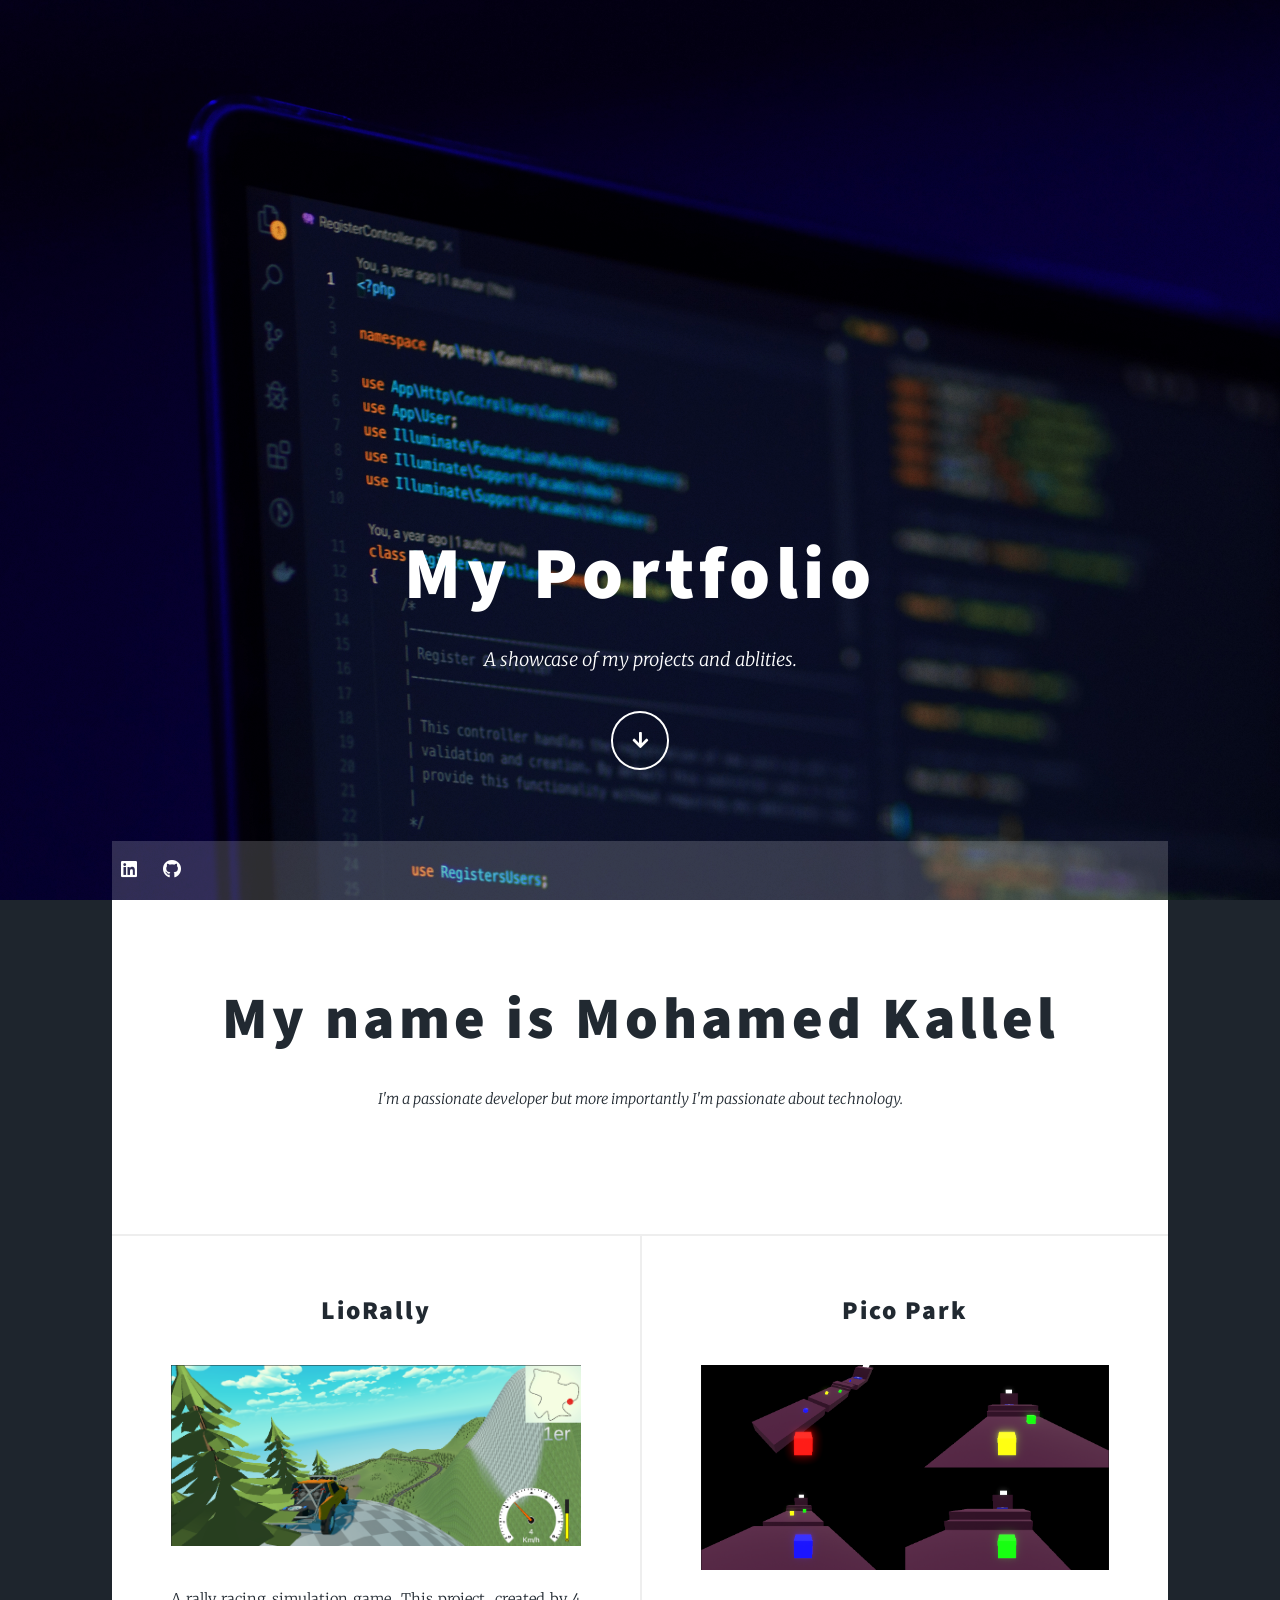
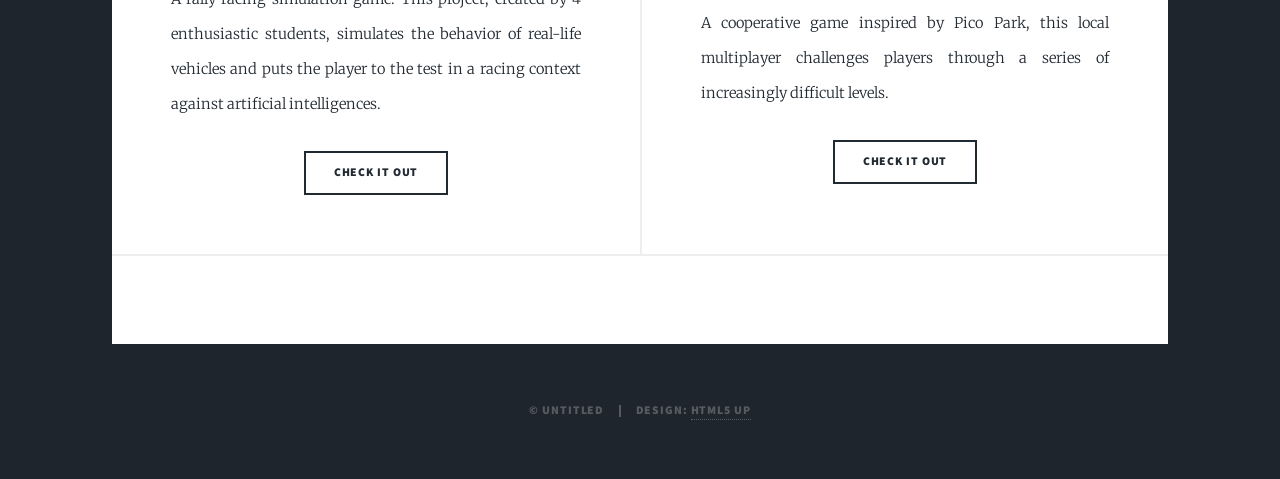
==== index.html @ 3dda26c7 "link opens in new tab" ====
<!DOCTYPE HTML>
<!--
	Massively by HTML5 UP
	html5up.net | @ajlkn
	Free for personal and commercial use under the CCA 3.0 license (html5up.net/license)
-->
<html>
	<head>
		<title>Mohammed Kallel</title>
		<meta charset="utf-8" />
		<meta name="viewport" content="width=device-width, initial-scale=1, user-scalable=no" />
		<link rel="stylesheet" href="assets/css/main.css" />
		<noscript><link rel="stylesheet" href="assets/css/noscript.css" /></noscript>
	</head>
	<body class="is-preload">

		<!-- Wrapper -->
			<div id="wrapper" class="fade-in">

				<!-- Intro -->
					<div id="intro">
						<h1>My Portfolio</h1>
						<p>A showcase of my projects and ablities.</p>
						<ul class="actions">
							<li><a href="#nav" class="button icon solid solo fa-arrow-down scrolly">Continue</a></li>
						</ul>
					</div>

				<!-- Header 
					<header id="header">
						<a  class="logo">Portfolio</a>
					</header> -->

				<!-- Nav -->
					<nav id="nav">
						<!-- <ul class="links">
							<li class="active"><a href="index.html">This is my portfolio</a></li>
						</ul>-->
						<ul class="icons">
							<li><a href="https://www.linkedin.com/in/mohammed-kallel-8b020927a/" target="_blank" class="icon brands fa-linkedin"><span class="label">LinkedIn</span></a></li>
							<li><a href="https://github.com/Mohammed1306" target="_blank" class="icon brands fa-github"><span class="label">GitHub</span></a></li>
						</ul> 
					</nav>

				<!-- Main -->
					<div id="main">

						<!-- Featured Post -->
							<article class="post featured">
								<header class="major">
									<h2>My name is Mohamed Kallel</h2>
									<p>I'm a passionate developer but more importantly I'm passionate about technology.</p>
								</header>
								<!-- <a href="#" class="image main"><img src="images/LioRally.png" alt="" /></a>
								<ul class="actions special">
									<li><a href="#" class="button large">Check it out</a></li>
								</ul>
								<a href="#" class="image main"><img src="images/PicoPark.png" alt="" /></a>
								<ul class="actions special">
									<li><a href="#" class="button large">Check it out</a></li>
								</ul>-->
							</article>

						<!-- Posts -->
							<section class="posts">
								<article>
									<header>
										<h2>LioRally</h2>
									</header>
									<div class="image fit"><img src="images/LioRally.png" alt="" /></div>
									<p>A rally racing simulation game. This project, created by 4 enthusiastic students, simulates the behavior of real-life
									vehicles and puts the player to the test in a racing context against artificial intelligences.</p>
									<ul class="actions special">
										<li><a href="https://github.com/Mohammed1306/LioRally" target="_blank" class="button">Check it out</a></li>
									</ul>
								</article>
								<article>
									<header>
										<h2>Pico Park</h2>
									</header>
									<div class="image fit"><img src="images/PicoPark.png" alt="" /></div>
									<p>A cooperative game inspired by Pico Park, this local multiplayer challenges players through a series of increasingly
									difficult levels.</p>
									<ul class="actions special">
										<li><a href="https://github.com/Mohammed1306/Coop-Game" target="_blank" class="button">Check it out</a></li>
									</ul>
								</article>
							</section> 

						<!-- Footer -->
							<footer>
							</footer>

					</div>

				<!-- Footer 
					<footer id="footer">
						<section class="split contact">
							<section class="alt">
								<h3>Address</h3>
								<p>32, place de Grandpré<br />
								Lorraine, Quebec</p>
							</section>
							<section>
								<h3>Phone</h3>
								<p><a href="tel:+15146252805">(514) 625-2805</a></p>
							</section>
							<section>
								<h3>Email</h3>
								<p><a href="mailto:mohammed.kallel.2004@gmail.com">mohammed.kallel.2004@gmail.com</a></p>
							</section>
							<section>
								<h3>Social</h3>
								<ul class="icons alt">
									<li><a href="https://www.linkedin.com/in/mohammed-kallel-8b020927a/" class="icon brands alt fa-linkedin"><span class="label">LinkedIn</span></a></li>
									<li><a href="https://github.com/Mohammed1306" class="icon brands alt fa-github"><span class="label">GitHub</span></a></li>
								</ul>
							</section>
						</section>
					</footer> -->

				<!-- Copyright -->
					<div id="copyright">
						<ul><li>&copy; Untitled</li><li>Design: <a href="https://html5up.net">HTML5 UP</a></li></ul>
					</div>

			</div>

		<!-- Scripts -->
			<script src="assets/js/jquery.min.js"></script>
			<script src="assets/js/jquery.scrollex.min.js"></script>
			<script src="assets/js/jquery.scrolly.min.js"></script>
			<script src="assets/js/browser.min.js"></script>
			<script src="assets/js/breakpoints.min.js"></script>
			<script src="assets/js/util.js"></script>
			<script src="assets/js/main.js"></script>

	</body>
</html>
---- assets/css/main.css ----
@import url(fontawesome-all.min.css);
@import url("https://fonts.googleapis.com/css?family=Merriweather:300,700,300italic,700italic|Source+Sans+Pro:900");

/*
	Massively by HTML5 UP
	html5up.net | @ajlkn
	Free for personal and commercial use under the CCA 3.0 license (html5up.net/license)
*/

html, body, div, span, applet, object,
iframe, h1, h2, h3, h4, h5, h6, p, blockquote,
pre, a, abbr, acronym, address, big, cite,
code, del, dfn, em, img, ins, kbd, q, s, samp,
small, strike, strong, sub, sup, tt, var, b,
u, i, center, dl, dt, dd, ol, ul, li, fieldset,
form, label, legend, table, caption, tbody,
tfoot, thead, tr, th, td, article, aside,
canvas, details, embed, figure, figcaption,
footer, header, hgroup, menu, nav, output, ruby,
section, summary, time, mark, audio, video {
	margin: 0;
	padding: 0;
	border: 0;
	font-size: 100%;
	font: inherit;
	vertical-align: baseline;}

article, aside, details, figcaption, figure,
footer, header, hgroup, menu, nav, section {
	display: block;}

body {
	line-height: 1;
}

ol, ul {
	list-style: none;
}

blockquote, q {
	quotes: none;
}

	blockquote:before, blockquote:after, q:before, q:after {
		content: '';
		content: none;
	}

table {
	border-collapse: collapse;
	border-spacing: 0;
}

body {
	-webkit-text-size-adjust: none;
}

mark {
	background-color: transparent;
	color: inherit;
}

input::-moz-focus-inner {
	border: 0;
	padding: 0;
}

input, select, textarea {
	-moz-appearance: none;
	-webkit-appearance: none;
	-ms-appearance: none;
	appearance: none;
}

/* Basic */

	@-ms-viewport {
		width: device-width;
	}

	body {
		-ms-overflow-style: scrollbar;
	}

	@media screen and (max-width: 480px) {

		html, body {
			min-width: 320px;
		}

	}

	html {
		box-sizing: border-box;
	}

	*, *:before, *:after {
		box-sizing: inherit;
	}

	body {
		background-color: #1e252d;
	}

		body.is-preload *, body.is-preload *:before, body.is-preload *:after {
			-moz-animation: none !important;
			-webkit-animation: none !important;
			-ms-animation: none !important;
			animation: none !important;
			-moz-transition: none !important;
			-webkit-transition: none !important;
			-ms-transition: none !important;
			transition: none !important;
		}

/* Type */

	html {
		font-size: 16pt;
	}

		@media screen and (max-width: 1680px) {

			html {
				font-size: 12pt;
			}

		}

		@media screen and (max-width: 1280px) {

			html {
				font-size: 11pt;
			}

		}

		@media screen and (max-width: 360px) {

			html {
				font-size: 10pt;
			}

		}

	body {
		color: #212931;
	}

	body, input, select, textarea {
		font-family: "Merriweather", Georgia, serif;
		font-weight: 300;
		font-size: 1rem;
		line-height: 2.375;
	}

	a {
		-moz-transition: color 0.2s ease-in-out, background-color 0.2s ease-in-out, border-color 0.2s ease-in-out, box-shadow 0.2s ease-in-out;
		-webkit-transition: color 0.2s ease-in-out, background-color 0.2s ease-in-out, border-color 0.2s ease-in-out, box-shadow 0.2s ease-in-out;
		-ms-transition: color 0.2s ease-in-out, background-color 0.2s ease-in-out, border-color 0.2s ease-in-out, box-shadow 0.2s ease-in-out;
		transition: color 0.2s ease-in-out, background-color 0.2s ease-in-out, border-color 0.2s ease-in-out, box-shadow 0.2s ease-in-out;
		border-bottom: dotted 1px;
		text-decoration: none;
	}

		a:hover {
			border-bottom-color: transparent;
		}

	strong, b {
		font-weight: 600;
	}

	em, i {
		font-style: italic;
	}

	p {
		text-align: justify;
		margin: 0 0 2rem 0;
	}

	h1, h2, h3, h4, h5, h6 {
		font-family: "Source Sans Pro", Helvetica, sans-serif;
		font-weight: 900;
		line-height: 1.5;
		letter-spacing: 0.075em;
		/*text-transform: uppercase;*/
		margin: 0 0 1rem 0;
	}

		h1 a, h2 a, h3 a, h4 a, h5 a, h6 a {
			border-bottom: 0;
			color: inherit;
			text-decoration: none;
		}

	h1 {
		font-size: 4rem;
		line-height: 1.1;
		margin: 0 0 2rem 0;
	}

	h2 {
		font-size: 1.75rem;
		line-height: 1.3;
		margin: 0 0 1.5rem 0;
	}

	h3 {
		font-size: 1.25rem;
		margin: 0 0 1.5rem 0;
	}

	h4 {
		font-size: 1rem;
	}

	h5 {
		font-size: 0.9rem;
	}

	h6 {
		font-size: 0.8rem;
	}

	sub {
		font-size: 0.8rem;
		position: relative;
		top: 0.5rem;
	}

	sup {
		font-size: 0.8rem;
		position: relative;
		top: -0.5rem;
	}

	blockquote {
		border-left: solid 4px;
		font-style: italic;
		margin: 0 0 2rem 0;
		padding: 0.5rem 0 0.5rem 2rem;
	}

	code {
		border: solid 2px;
		font-family: "Courier New", monospace;
		font-size: 0.9rem;
		margin: 0 0.25rem;
		padding: 0.25rem 0.65rem;
	}

	pre {
		-webkit-overflow-scrolling: touch;
		font-family: "Courier New", monospace;
		font-size: 0.9rem;
		margin: 0 0 2rem 0;
	}

		pre code {
			display: block;
			line-height: 1.75;
			padding: 1rem 1.5rem;
			overflow-x: auto;
		}

	hr {
		border: 0;
		border-bottom: solid 2px;
		margin: 3rem 0;
	}

		hr.major {
			margin: 5rem 0;
		}

	.align-left {
		text-align: left;
	}

	.align-center {
		text-align: center;
	}

	.align-right {
		text-align: right;
	}

	input, select, textarea {
		color: #212931;
	}

	a {
		color: #212931;
		border-bottom-color: rgba(33, 41, 49, 0.5);
	}

		a:hover {
			border-bottom-color: transparent;
			color: #18bfef !important;
		}

	strong, b {
		color: #212931;
	}

	h1, h2, h3, h4, h5, h6 {
		color: #212931;
	}

	blockquote {
		border-left-color: #eeeeee;
	}

	code {
		background: rgba(220, 220, 220, 0.25);
		border-color: #eeeeee;
	}

	hr {
		border-bottom-color: #eeeeee;
	}

/* Row */

	.row {
		display: flex;
		flex-wrap: wrap;
		box-sizing: border-box;
		align-items: stretch;
	}

		.row > * {
			box-sizing: border-box;
		}

		.row.gtr-uniform > * > :last-child {
			margin-bottom: 0;
		}

		.row.aln-left {
			justify-content: flex-start;
		}

		.row.aln-center {
			justify-content: center;
		}

		.row.aln-right {
			justify-content: flex-end;
		}

		.row.aln-top {
			align-items: flex-start;
		}

		.row.aln-middle {
			align-items: center;
		}

		.row.aln-bottom {
			align-items: flex-end;
		}

		.row > .imp {
			order: -1;
		}

		.row > .col-1 {
			width: 8.33333%;
		}

		.row > .off-1 {
			margin-left: 8.33333%;
		}

		.row > .col-2 {
			width: 16.66667%;
		}

		.row > .off-2 {
			margin-left: 16.66667%;
		}

		.row > .col-3 {
			width: 25%;
		}

		.row > .off-3 {
			margin-left: 25%;
		}

		.row > .col-4 {
			width: 33.33333%;
		}

		.row > .off-4 {
			margin-left: 33.33333%;
		}

		.row > .col-5 {
			width: 41.66667%;
		}

		.row > .off-5 {
			margin-left: 41.66667%;
		}

		.row > .col-6 {
			width: 50%;
		}

		.row > .off-6 {
			margin-left: 50%;
		}

		.row > .col-7 {
			width: 58.33333%;
		}

		.row > .off-7 {
			margin-left: 58.33333%;
		}

		.row > .col-8 {
			width: 66.66667%;
		}

		.row > .off-8 {
			margin-left: 66.66667%;
		}

		.row > .col-9 {
			width: 75%;
		}

		.row > .off-9 {
			margin-left: 75%;
		}

		.row > .col-10 {
			width: 83.33333%;
		}

		.row > .off-10 {
			margin-left: 83.33333%;
		}

		.row > .col-11 {
			width: 91.66667%;
		}

		.row > .off-11 {
			margin-left: 91.66667%;
		}

		.row > .col-12 {
			width: 100%;
		}

		.row > .off-12 {
			margin-left: 100%;
		}

		.row.gtr-0 {
			margin-top: 0;
			margin-left: 0rem;
		}

			.row.gtr-0 > * {
				padding: 0 0 0 0rem;
			}

			.row.gtr-0.gtr-uniform {
				margin-top: 0rem;
			}

				.row.gtr-0.gtr-uniform > * {
					padding-top: 0rem;
				}

		.row.gtr-25 {
			margin-top: 0;
			margin-left: -0.375rem;
		}

			.row.gtr-25 > * {
				padding: 0 0 0 0.375rem;
			}

			.row.gtr-25.gtr-uniform {
				margin-top: -0.375rem;
			}

				.row.gtr-25.gtr-uniform > * {
					padding-top: 0.375rem;
				}

		.row.gtr-50 {
			margin-top: 0;
			margin-left: -0.75rem;
		}

			.row.gtr-50 > * {
				padding: 0 0 0 0.75rem;
			}

			.row.gtr-50.gtr-uniform {
				margin-top: -0.75rem;
			}

				.row.gtr-50.gtr-uniform > * {
					padding-top: 0.75rem;
				}

		.row {
			margin-top: 0;
			margin-left: -1.5rem;
		}

			.row > * {
				padding: 0 0 0 1.5rem;
			}

			.row.gtr-uniform {
				margin-top: -1.5rem;
			}

				.row.gtr-uniform > * {
					padding-top: 1.5rem;
				}

		.row.gtr-150 {
			margin-top: 0;
			margin-left: -2.25rem;
		}

			.row.gtr-150 > * {
				padding: 0 0 0 2.25rem;
			}

			.row.gtr-150.gtr-uniform {
				margin-top: -2.25rem;
			}

				.row.gtr-150.gtr-uniform > * {
					padding-top: 2.25rem;
				}

		.row.gtr-200 {
			margin-top: 0;
			margin-left: -3rem;
		}

			.row.gtr-200 > * {
				padding: 0 0 0 3rem;
			}

			.row.gtr-200.gtr-uniform {
				margin-top: -3rem;
			}

				.row.gtr-200.gtr-uniform > * {
					padding-top: 3rem;
				}

		@media screen and (max-width: 1680px) {

			.row {
				display: flex;
				flex-wrap: wrap;
				box-sizing: border-box;
				align-items: stretch;
			}

				.row > * {
					box-sizing: border-box;
				}

				.row.gtr-uniform > * > :last-child {
					margin-bottom: 0;
				}

				.row.aln-left {
					justify-content: flex-start;
				}

				.row.aln-center {
					justify-content: center;
				}

				.row.aln-right {
					justify-content: flex-end;
				}

				.row.aln-top {
					align-items: flex-start;
				}

				.row.aln-middle {
					align-items: center;
				}

				.row.aln-bottom {
					align-items: flex-end;
				}

				.row > .imp-xlarge {
					order: -1;
				}

				.row > .col-1-xlarge {
					width: 8.33333%;
				}

				.row > .off-1-xlarge {
					margin-left: 8.33333%;
				}

				.row > .col-2-xlarge {
					width: 16.66667%;
				}

				.row > .off-2-xlarge {
					margin-left: 16.66667%;
				}

				.row > .col-3-xlarge {
					width: 25%;
				}

				.row > .off-3-xlarge {
					margin-left: 25%;
				}

				.row > .col-4-xlarge {
					width: 33.33333%;
				}

				.row > .off-4-xlarge {
					margin-left: 33.33333%;
				}

				.row > .col-5-xlarge {
					width: 41.66667%;
				}

				.row > .off-5-xlarge {
					margin-left: 41.66667%;
				}

				.row > .col-6-xlarge {
					width: 50%;
				}

				.row > .off-6-xlarge {
					margin-left: 50%;
				}

				.row > .col-7-xlarge {
					width: 58.33333%;
				}

				.row > .off-7-xlarge {
					margin-left: 58.33333%;
				}

				.row > .col-8-xlarge {
					width: 66.66667%;
				}

				.row > .off-8-xlarge {
					margin-left: 66.66667%;
				}

				.row > .col-9-xlarge {
					width: 75%;
				}

				.row > .off-9-xlarge {
					margin-left: 75%;
				}

				.row > .col-10-xlarge {
					width: 83.33333%;
				}

				.row > .off-10-xlarge {
					margin-left: 83.33333%;
				}

				.row > .col-11-xlarge {
					width: 91.66667%;
				}

				.row > .off-11-xlarge {
					margin-left: 91.66667%;
				}

				.row > .col-12-xlarge {
					width: 100%;
				}

				.row > .off-12-xlarge {
					margin-left: 100%;
				}

				.row.gtr-0 {
					margin-top: 0;
					margin-left: 0rem;
				}

					.row.gtr-0 > * {
						padding: 0 0 0 0rem;
					}

					.row.gtr-0.gtr-uniform {
						margin-top: 0rem;
					}

						.row.gtr-0.gtr-uniform > * {
							padding-top: 0rem;
						}

				.row.gtr-25 {
					margin-top: 0;
					margin-left: -0.375rem;
				}

					.row.gtr-25 > * {
						padding: 0 0 0 0.375rem;
					}

					.row.gtr-25.gtr-uniform {
						margin-top: -0.375rem;
					}

						.row.gtr-25.gtr-uniform > * {
							padding-top: 0.375rem;
						}

				.row.gtr-50 {
					margin-top: 0;
					margin-left: -0.75rem;
				}

					.row.gtr-50 > * {
						padding: 0 0 0 0.75rem;
					}

					.row.gtr-50.gtr-uniform {
						margin-top: -0.75rem;
					}

						.row.gtr-50.gtr-uniform > * {
							padding-top: 0.75rem;
						}

				.row {
					margin-top: 0;
					margin-left: -1.5rem;
				}

					.row > * {
						padding: 0 0 0 1.5rem;
					}

					.row.gtr-uniform {
						margin-top: -1.5rem;
					}

						.row.gtr-uniform > * {
							padding-top: 1.5rem;
						}

				.row.gtr-150 {
					margin-top: 0;
					margin-left: -2.25rem;
				}

					.row.gtr-150 > * {
						padding: 0 0 0 2.25rem;
					}

					.row.gtr-150.gtr-uniform {
						margin-top: -2.25rem;
					}

						.row.gtr-150.gtr-uniform > * {
							padding-top: 2.25rem;
						}

				.row.gtr-200 {
					margin-top: 0;
					margin-left: -3rem;
				}

					.row.gtr-200 > * {
						padding: 0 0 0 3rem;
					}

					.row.gtr-200.gtr-uniform {
						margin-top: -3rem;
					}

						.row.gtr-200.gtr-uniform > * {
							padding-top: 3rem;
						}

		}

		@media screen and (max-width: 1280px) {

			.row {
				display: flex;
				flex-wrap: wrap;
				box-sizing: border-box;
				align-items: stretch;
			}

				.row > * {
					box-sizing: border-box;
				}

				.row.gtr-uniform > * > :last-child {
					margin-bottom: 0;
				}

				.row.aln-left {
					justify-content: flex-start;
				}

				.row.aln-center {
					justify-content: center;
				}

				.row.aln-right {
					justify-content: flex-end;
				}

				.row.aln-top {
					align-items: flex-start;
				}

				.row.aln-middle {
					align-items: center;
				}

				.row.aln-bottom {
					align-items: flex-end;
				}

				.row > .imp-large {
					order: -1;
				}

				.row > .col-1-large {
					width: 8.33333%;
				}

				.row > .off-1-large {
					margin-left: 8.33333%;
				}

				.row > .col-2-large {
					width: 16.66667%;
				}

				.row > .off-2-large {
					margin-left: 16.66667%;
				}

				.row > .col-3-large {
					width: 25%;
				}

				.row > .off-3-large {
					margin-left: 25%;
				}

				.row > .col-4-large {
					width: 33.33333%;
				}

				.row > .off-4-large {
					margin-left: 33.33333%;
				}

				.row > .col-5-large {
					width: 41.66667%;
				}

				.row > .off-5-large {
					margin-left: 41.66667%;
				}

				.row > .col-6-large {
					width: 50%;
				}

				.row > .off-6-large {
					margin-left: 50%;
				}

				.row > .col-7-large {
					width: 58.33333%;
				}

				.row > .off-7-large {
					margin-left: 58.33333%;
				}

				.row > .col-8-large {
					width: 66.66667%;
				}

				.row > .off-8-large {
					margin-left: 66.66667%;
				}

				.row > .col-9-large {
					width: 75%;
				}

				.row > .off-9-large {
					margin-left: 75%;
				}

				.row > .col-10-large {
					width: 83.33333%;
				}

				.row > .off-10-large {
					margin-left: 83.33333%;
				}

				.row > .col-11-large {
					width: 91.66667%;
				}

				.row > .off-11-large {
					margin-left: 91.66667%;
				}

				.row > .col-12-large {
					width: 100%;
				}

				.row > .off-12-large {
					margin-left: 100%;
				}

				.row.gtr-0 {
					margin-top: 0;
					margin-left: 0rem;
				}

					.row.gtr-0 > * {
						padding: 0 0 0 0rem;
					}

					.row.gtr-0.gtr-uniform {
						margin-top: 0rem;
					}

						.row.gtr-0.gtr-uniform > * {
							padding-top: 0rem;
						}

				.row.gtr-25 {
					margin-top: 0;
					margin-left: -0.375rem;
				}

					.row.gtr-25 > * {
						padding: 0 0 0 0.375rem;
					}

					.row.gtr-25.gtr-uniform {
						margin-top: -0.375rem;
					}

						.row.gtr-25.gtr-uniform > * {
							padding-top: 0.375rem;
						}

				.row.gtr-50 {
					margin-top: 0;
					margin-left: -0.75rem;
				}

					.row.gtr-50 > * {
						padding: 0 0 0 0.75rem;
					}

					.row.gtr-50.gtr-uniform {
						margin-top: -0.75rem;
					}

						.row.gtr-50.gtr-uniform > * {
							padding-top: 0.75rem;
						}

				.row {
					margin-top: 0;
					margin-left: -1.5rem;
				}

					.row > * {
						padding: 0 0 0 1.5rem;
					}

					.row.gtr-uniform {
						margin-top: -1.5rem;
					}

						.row.gtr-uniform > * {
							padding-top: 1.5rem;
						}

				.row.gtr-150 {
					margin-top: 0;
					margin-left: -2.25rem;
				}

					.row.gtr-150 > * {
						padding: 0 0 0 2.25rem;
					}

					.row.gtr-150.gtr-uniform {
						margin-top: -2.25rem;
					}

						.row.gtr-150.gtr-uniform > * {
							padding-top: 2.25rem;
						}

				.row.gtr-200 {
					margin-top: 0;
					margin-left: -3rem;
				}

					.row.gtr-200 > * {
						padding: 0 0 0 3rem;
					}

					.row.gtr-200.gtr-uniform {
						margin-top: -3rem;
					}

						.row.gtr-200.gtr-uniform > * {
							padding-top: 3rem;
						}

		}

		@media screen and (max-width: 980px) {

			.row {
				display: flex;
				flex-wrap: wrap;
				box-sizing: border-box;
				align-items: stretch;
			}

				.row > * {
					box-sizing: border-box;
				}

				.row.gtr-uniform > * > :last-child {
					margin-bottom: 0;
				}

				.row.aln-left {
					justify-content: flex-start;
				}

				.row.aln-center {
					justify-content: center;
				}

				.row.aln-right {
					justify-content: flex-end;
				}

				.row.aln-top {
					align-items: flex-start;
				}

				.row.aln-middle {
					align-items: center;
				}

				.row.aln-bottom {
					align-items: flex-end;
				}

				.row > .imp-medium {
					order: -1;
				}

				.row > .col-1-medium {
					width: 8.33333%;
				}

				.row > .off-1-medium {
					margin-left: 8.33333%;
				}

				.row > .col-2-medium {
					width: 16.66667%;
				}

				.row > .off-2-medium {
					margin-left: 16.66667%;
				}

				.row > .col-3-medium {
					width: 25%;
				}

				.row > .off-3-medium {
					margin-left: 25%;
				}

				.row > .col-4-medium {
					width: 33.33333%;
				}

				.row > .off-4-medium {
					margin-left: 33.33333%;
				}

				.row > .col-5-medium {
					width: 41.66667%;
				}

				.row > .off-5-medium {
					margin-left: 41.66667%;
				}

				.row > .col-6-medium {
					width: 50%;
				}

				.row > .off-6-medium {
					margin-left: 50%;
				}

				.row > .col-7-medium {
					width: 58.33333%;
				}

				.row > .off-7-medium {
					margin-left: 58.33333%;
				}

				.row > .col-8-medium {
					width: 66.66667%;
				}

				.row > .off-8-medium {
					margin-left: 66.66667%;
				}

				.row > .col-9-medium {
					width: 75%;
				}

				.row > .off-9-medium {
					margin-left: 75%;
				}

				.row > .col-10-medium {
					width: 83.33333%;
				}

				.row > .off-10-medium {
					margin-left: 83.33333%;
				}

				.row > .col-11-medium {
					width: 91.66667%;
				}

				.row > .off-11-medium {
					margin-left: 91.66667%;
				}

				.row > .col-12-medium {
					width: 100%;
				}

				.row > .off-12-medium {
					margin-left: 100%;
				}

				.row.gtr-0 {
					margin-top: 0;
					margin-left: 0rem;
				}

					.row.gtr-0 > * {
						padding: 0 0 0 0rem;
					}

					.row.gtr-0.gtr-uniform {
						margin-top: 0rem;
					}

						.row.gtr-0.gtr-uniform > * {
							padding-top: 0rem;
						}

				.row.gtr-25 {
					margin-top: 0;
					margin-left: -0.375rem;
				}

					.row.gtr-25 > * {
						padding: 0 0 0 0.375rem;
					}

					.row.gtr-25.gtr-uniform {
						margin-top: -0.375rem;
					}

						.row.gtr-25.gtr-uniform > * {
							padding-top: 0.375rem;
						}

				.row.gtr-50 {
					margin-top: 0;
					margin-left: -0.75rem;
				}

					.row.gtr-50 > * {
						padding: 0 0 0 0.75rem;
					}

					.row.gtr-50.gtr-uniform {
						margin-top: -0.75rem;
					}

						.row.gtr-50.gtr-uniform > * {
							padding-top: 0.75rem;
						}

				.row {
					margin-top: 0;
					margin-left: -1.5rem;
				}

					.row > * {
						padding: 0 0 0 1.5rem;
					}

					.row.gtr-uniform {
						margin-top: -1.5rem;
					}

						.row.gtr-uniform > * {
							padding-top: 1.5rem;
						}

				.row.gtr-150 {
					margin-top: 0;
					margin-left: -2.25rem;
				}

					.row.gtr-150 > * {
						padding: 0 0 0 2.25rem;
					}

					.row.gtr-150.gtr-uniform {
						margin-top: -2.25rem;
					}

						.row.gtr-150.gtr-uniform > * {
							padding-top: 2.25rem;
						}

				.row.gtr-200 {
					margin-top: 0;
					margin-left: -3rem;
				}

					.row.gtr-200 > * {
						padding: 0 0 0 3rem;
					}

					.row.gtr-200.gtr-uniform {
						margin-top: -3rem;
					}

						.row.gtr-200.gtr-uniform > * {
							padding-top: 3rem;
						}

		}

		@media screen and (max-width: 736px) {

			.row {
				display: flex;
				flex-wrap: wrap;
				box-sizing: border-box;
				align-items: stretch;
			}

				.row > * {
					box-sizing: border-box;
				}

				.row.gtr-uniform > * > :last-child {
					margin-bottom: 0;
				}

				.row.aln-left {
					justify-content: flex-start;
				}

				.row.aln-center {
					justify-content: center;
				}

				.row.aln-right {
					justify-content: flex-end;
				}

				.row.aln-top {
					align-items: flex-start;
				}

				.row.aln-middle {
					align-items: center;
				}

				.row.aln-bottom {
					align-items: flex-end;
				}

				.row > .imp-small {
					order: -1;
				}

				.row > .col-1-small {
					width: 8.33333%;
				}

				.row > .off-1-small {
					margin-left: 8.33333%;
				}

				.row > .col-2-small {
					width: 16.66667%;
				}

				.row > .off-2-small {
					margin-left: 16.66667%;
				}

				.row > .col-3-small {
					width: 25%;
				}

				.row > .off-3-small {
					margin-left: 25%;
				}

				.row > .col-4-small {
					width: 33.33333%;
				}

				.row > .off-4-small {
					margin-left: 33.33333%;
				}

				.row > .col-5-small {
					width: 41.66667%;
				}

				.row > .off-5-small {
					margin-left: 41.66667%;
				}

				.row > .col-6-small {
					width: 50%;
				}

				.row > .off-6-small {
					margin-left: 50%;
				}

				.row > .col-7-small {
					width: 58.33333%;
				}

				.row > .off-7-small {
					margin-left: 58.33333%;
				}

				.row > .col-8-small {
					width: 66.66667%;
				}

				.row > .off-8-small {
					margin-left: 66.66667%;
				}

				.row > .col-9-small {
					width: 75%;
				}

				.row > .off-9-small {
					margin-left: 75%;
				}

				.row > .col-10-small {
					width: 83.33333%;
				}

				.row > .off-10-small {
					margin-left: 83.33333%;
				}

				.row > .col-11-small {
					width: 91.66667%;
				}

				.row > .off-11-small {
					margin-left: 91.66667%;
				}

				.row > .col-12-small {
					width: 100%;
				}

				.row > .off-12-small {
					margin-left: 100%;
				}

				.row.gtr-0 {
					margin-top: 0;
					margin-left: 0rem;
				}

					.row.gtr-0 > * {
						padding: 0 0 0 0rem;
					}

					.row.gtr-0.gtr-uniform {
						margin-top: 0rem;
					}

						.row.gtr-0.gtr-uniform > * {
							padding-top: 0rem;
						}

				.row.gtr-25 {
					margin-top: 0;
					margin-left: -0.375rem;
				}

					.row.gtr-25 > * {
						padding: 0 0 0 0.375rem;
					}

					.row.gtr-25.gtr-uniform {
						margin-top: -0.375rem;
					}

						.row.gtr-25.gtr-uniform > * {
							padding-top: 0.375rem;
						}

				.row.gtr-50 {
					margin-top: 0;
					margin-left: -0.75rem;
				}

					.row.gtr-50 > * {
						padding: 0 0 0 0.75rem;
					}

					.row.gtr-50.gtr-uniform {
						margin-top: -0.75rem;
					}

						.row.gtr-50.gtr-uniform > * {
							padding-top: 0.75rem;
						}

				.row {
					margin-top: 0;
					margin-left: -1.5rem;
				}

					.row > * {
						padding: 0 0 0 1.5rem;
					}

					.row.gtr-uniform {
						margin-top: -1.5rem;
					}

						.row.gtr-uniform > * {
							padding-top: 1.5rem;
						}

				.row.gtr-150 {
					margin-top: 0;
					margin-left: -2.25rem;
				}

					.row.gtr-150 > * {
						padding: 0 0 0 2.25rem;
					}

					.row.gtr-150.gtr-uniform {
						margin-top: -2.25rem;
					}

						.row.gtr-150.gtr-uniform > * {
							padding-top: 2.25rem;
						}

				.row.gtr-200 {
					margin-top: 0;
					margin-left: -3rem;
				}

					.row.gtr-200 > * {
						padding: 0 0 0 3rem;
					}

					.row.gtr-200.gtr-uniform {
						margin-top: -3rem;
					}

						.row.gtr-200.gtr-uniform > * {
							padding-top: 3rem;
						}

		}

		@media screen and (max-width: 480px) {

			.row {
				display: flex;
				flex-wrap: wrap;
				box-sizing: border-box;
				align-items: stretch;
			}

				.row > * {
					box-sizing: border-box;
				}

				.row.gtr-uniform > * > :last-child {
					margin-bottom: 0;
				}

				.row.aln-left {
					justify-content: flex-start;
				}

				.row.aln-center {
					justify-content: center;
				}

				.row.aln-right {
					justify-content: flex-end;
				}

				.row.aln-top {
					align-items: flex-start;
				}

				.row.aln-middle {
					align-items: center;
				}

				.row.aln-bottom {
					align-items: flex-end;
				}

				.row > .imp-xsmall {
					order: -1;
				}

				.row > .col-1-xsmall {
					width: 8.33333%;
				}

				.row > .off-1-xsmall {
					margin-left: 8.33333%;
				}

				.row > .col-2-xsmall {
					width: 16.66667%;
				}

				.row > .off-2-xsmall {
					margin-left: 16.66667%;
				}

				.row > .col-3-xsmall {
					width: 25%;
				}

				.row > .off-3-xsmall {
					margin-left: 25%;
				}

				.row > .col-4-xsmall {
					width: 33.33333%;
				}

				.row > .off-4-xsmall {
					margin-left: 33.33333%;
				}

				.row > .col-5-xsmall {
					width: 41.66667%;
				}

				.row > .off-5-xsmall {
					margin-left: 41.66667%;
				}

				.row > .col-6-xsmall {
					width: 50%;
				}

				.row > .off-6-xsmall {
					margin-left: 50%;
				}

				.row > .col-7-xsmall {
					width: 58.33333%;
				}

				.row > .off-7-xsmall {
					margin-left: 58.33333%;
				}

				.row > .col-8-xsmall {
					width: 66.66667%;
				}

				.row > .off-8-xsmall {
					margin-left: 66.66667%;
				}

				.row > .col-9-xsmall {
					width: 75%;
				}

				.row > .off-9-xsmall {
					margin-left: 75%;
				}

				.row > .col-10-xsmall {
					width: 83.33333%;
				}

				.row > .off-10-xsmall {
					margin-left: 83.33333%;
				}

				.row > .col-11-xsmall {
					width: 91.66667%;
				}

				.row > .off-11-xsmall {
					margin-left: 91.66667%;
				}

				.row > .col-12-xsmall {
					width: 100%;
				}

				.row > .off-12-xsmall {
					margin-left: 100%;
				}

				.row.gtr-0 {
					margin-top: 0;
					margin-left: 0rem;
				}

					.row.gtr-0 > * {
						padding: 0 0 0 0rem;
					}

					.row.gtr-0.gtr-uniform {
						margin-top: 0rem;
					}

						.row.gtr-0.gtr-uniform > * {
							padding-top: 0rem;
						}

				.row.gtr-25 {
					margin-top: 0;
					margin-left: -0.375rem;
				}

					.row.gtr-25 > * {
						padding: 0 0 0 0.375rem;
					}

					.row.gtr-25.gtr-uniform {
						margin-top: -0.375rem;
					}

						.row.gtr-25.gtr-uniform > * {
							padding-top: 0.375rem;
						}

				.row.gtr-50 {
					margin-top: 0;
					margin-left: -0.75rem;
				}

					.row.gtr-50 > * {
						padding: 0 0 0 0.75rem;
					}

					.row.gtr-50.gtr-uniform {
						margin-top: -0.75rem;
					}

						.row.gtr-50.gtr-uniform > * {
							padding-top: 0.75rem;
						}

				.row {
					margin-top: 0;
					margin-left: -1.5rem;
				}

					.row > * {
						padding: 0 0 0 1.5rem;
					}

					.row.gtr-uniform {
						margin-top: -1.5rem;
					}

						.row.gtr-uniform > * {
							padding-top: 1.5rem;
						}

				.row.gtr-150 {
					margin-top: 0;
					margin-left: -2.25rem;
				}

					.row.gtr-150 > * {
						padding: 0 0 0 2.25rem;
					}

					.row.gtr-150.gtr-uniform {
						margin-top: -2.25rem;
					}

						.row.gtr-150.gtr-uniform > * {
							padding-top: 2.25rem;
						}

				.row.gtr-200 {
					margin-top: 0;
					margin-left: -3rem;
				}

					.row.gtr-200 > * {
						padding: 0 0 0 3rem;
					}

					.row.gtr-200.gtr-uniform {
						margin-top: -3rem;
					}

						.row.gtr-200.gtr-uniform > * {
							padding-top: 3rem;
						}

		}

		@media screen and (max-width: 360px) {

			.row {
				display: flex;
				flex-wrap: wrap;
				box-sizing: border-box;
				align-items: stretch;
			}

				.row > * {
					box-sizing: border-box;
				}

				.row.gtr-uniform > * > :last-child {
					margin-bottom: 0;
				}

				.row.aln-left {
					justify-content: flex-start;
				}

				.row.aln-center {
					justify-content: center;
				}

				.row.aln-right {
					justify-content: flex-end;
				}

				.row.aln-top {
					align-items: flex-start;
				}

				.row.aln-middle {
					align-items: center;
				}

				.row.aln-bottom {
					align-items: flex-end;
				}

				.row > .imp-xxsmall {
					order: -1;
				}

				.row > .col-1-xxsmall {
					width: 8.33333%;
				}

				.row > .off-1-xxsmall {
					margin-left: 8.33333%;
				}

				.row > .col-2-xxsmall {
					width: 16.66667%;
				}

				.row > .off-2-xxsmall {
					margin-left: 16.66667%;
				}

				.row > .col-3-xxsmall {
					width: 25%;
				}

				.row > .off-3-xxsmall {
					margin-left: 25%;
				}

				.row > .col-4-xxsmall {
					width: 33.33333%;
				}

				.row > .off-4-xxsmall {
					margin-left: 33.33333%;
				}

				.row > .col-5-xxsmall {
					width: 41.66667%;
				}

				.row > .off-5-xxsmall {
					margin-left: 41.66667%;
				}

				.row > .col-6-xxsmall {
					width: 50%;
				}

				.row > .off-6-xxsmall {
					margin-left: 50%;
				}

				.row > .col-7-xxsmall {
					width: 58.33333%;
				}

				.row > .off-7-xxsmall {
					margin-left: 58.33333%;
				}

				.row > .col-8-xxsmall {
					width: 66.66667%;
				}

				.row > .off-8-xxsmall {
					margin-left: 66.66667%;
				}

				.row > .col-9-xxsmall {
					width: 75%;
				}

				.row > .off-9-xxsmall {
					margin-left: 75%;
				}

				.row > .col-10-xxsmall {
					width: 83.33333%;
				}

				.row > .off-10-xxsmall {
					margin-left: 83.33333%;
				}

				.row > .col-11-xxsmall {
					width: 91.66667%;
				}

				.row > .off-11-xxsmall {
					margin-left: 91.66667%;
				}

				.row > .col-12-xxsmall {
					width: 100%;
				}

				.row > .off-12-xxsmall {
					margin-left: 100%;
				}

				.row.gtr-0 {
					margin-top: 0;
					margin-left: 0rem;
				}

					.row.gtr-0 > * {
						padding: 0 0 0 0rem;
					}

					.row.gtr-0.gtr-uniform {
						margin-top: 0rem;
					}

						.row.gtr-0.gtr-uniform > * {
							padding-top: 0rem;
						}

				.row.gtr-25 {
					margin-top: 0;
					margin-left: -0.375rem;
				}

					.row.gtr-25 > * {
						padding: 0 0 0 0.375rem;
					}

					.row.gtr-25.gtr-uniform {
						margin-top: -0.375rem;
					}

						.row.gtr-25.gtr-uniform > * {
							padding-top: 0.375rem;
						}

				.row.gtr-50 {
					margin-top: 0;
					margin-left: -0.75rem;
				}

					.row.gtr-50 > * {
						padding: 0 0 0 0.75rem;
					}

					.row.gtr-50.gtr-uniform {
						margin-top: -0.75rem;
					}

						.row.gtr-50.gtr-uniform > * {
							padding-top: 0.75rem;
						}

				.row {
					margin-top: 0;
					margin-left: -1.5rem;
				}

					.row > * {
						padding: 0 0 0 1.5rem;
					}

					.row.gtr-uniform {
						margin-top: -1.5rem;
					}

						.row.gtr-uniform > * {
							padding-top: 1.5rem;
						}

				.row.gtr-150 {
					margin-top: 0;
					margin-left: -2.25rem;
				}

					.row.gtr-150 > * {
						padding: 0 0 0 2.25rem;
					}

					.row.gtr-150.gtr-uniform {
						margin-top: -2.25rem;
					}

						.row.gtr-150.gtr-uniform > * {
							padding-top: 2.25rem;
						}

				.row.gtr-200 {
					margin-top: 0;
					margin-left: -3rem;
				}

					.row.gtr-200 > * {
						padding: 0 0 0 3rem;
					}

					.row.gtr-200.gtr-uniform {
						margin-top: -3rem;
					}

						.row.gtr-200.gtr-uniform > * {
							padding-top: 3rem;
						}

		}

/* Box */

	.box {
		border: solid 2px;
		margin-bottom: 2rem;
		padding: 1.5rem;
	}

		.box > :last-child,
		.box > :last-child > :last-child,
		.box > :last-child > :last-child > :last-child {
			margin-bottom: 0;
		}

		.box.alt {
			border: 0;
			border-radius: 0;
			padding: 0;
		}

	.box {
		border-color: #eeeeee;
	}

/* Button */

	input[type="submit"],
	input[type="reset"],
	input[type="button"],
	button,
	.button {
		-moz-appearance: none;
		-webkit-appearance: none;
		-ms-appearance: none;
		appearance: none;
		-moz-transition: background-color 0.2s ease-in-out, box-shadow 0.2s ease-in-out, color 0.2s ease-in-out;
		-webkit-transition: background-color 0.2s ease-in-out, box-shadow 0.2s ease-in-out, color 0.2s ease-in-out;
		-ms-transition: background-color 0.2s ease-in-out, box-shadow 0.2s ease-in-out, color 0.2s ease-in-out;
		transition: background-color 0.2s ease-in-out, box-shadow 0.2s ease-in-out, color 0.2s ease-in-out;
		border: 0;
		border-radius: 0;
		cursor: pointer;
		display: inline-block;
		font-family: "Source Sans Pro", Helvetica, sans-serif;
		font-size: 0.8rem;
		font-weight: 900;
		letter-spacing: 0.075em;
		height: 3rem;
		line-height: 3rem;
		padding: 0 2rem;
		text-align: center;
		text-decoration: none;
		text-transform: uppercase;
		white-space: nowrap;
	}

		input[type="submit"].icon:before,
		input[type="reset"].icon:before,
		input[type="button"].icon:before,
		button.icon:before,
		.button.icon:before {
			margin-right: 0.5rem;
		}

		input[type="submit"].icon.solo,
		input[type="reset"].icon.solo,
		input[type="button"].icon.solo,
		button.icon.solo,
		.button.icon.solo {
			position: relative;
			width: 4rem;
			height: 4rem;
			line-height: 4rem;
			border-radius: 4rem;
			text-indent: 4rem;
			overflow: hidden;
			padding: 0;
			white-space: nowrap;
		}

			input[type="submit"].icon.solo:before,
			input[type="reset"].icon.solo:before,
			input[type="button"].icon.solo:before,
			button.icon.solo:before,
			.button.icon.solo:before {
				position: absolute;
				display: block;
				top: 0;
				left: 0;
				width: inherit;
				height: inherit;
				line-height: inherit;
				font-size: 1.25rem;
				margin-right: 0;
				text-align: center;
				text-indent: 0;
			}

		input[type="submit"].fit,
		input[type="reset"].fit,
		input[type="button"].fit,
		button.fit,
		.button.fit {
			width: 100%;
		}

		input[type="submit"].small,
		input[type="reset"].small,
		input[type="button"].small,
		button.small,
		.button.small {
			font-size: 0.7rem;
			height: 2.5rem;
			line-height: 2.5rem;
			padding: 0 1.5rem;
		}

		input[type="submit"].large,
		input[type="reset"].large,
		input[type="button"].large,
		button.large,
		.button.large {
			font-size: 0.9rem;
			height: 3.5rem;
			line-height: 3.5rem;
			padding: 0 2.75rem;
		}

		@media screen and (max-width: 980px) {

			input[type="submit"],
			input[type="reset"],
			input[type="button"],
			button,
			.button {
				font-size: 0.9rem;
				height: 3.25rem;
				line-height: 3.25rem;
			}

				input[type="submit"].large,
				input[type="reset"].large,
				input[type="button"].large,
				button.large,
				.button.large {
					font-size: 1rem;
					height: 3.75rem;
					line-height: 3.75rem;
				}

		}

		input[type="submit"].disabled, input[type="submit"]:disabled,
		input[type="reset"].disabled,
		input[type="reset"]:disabled,
		input[type="button"].disabled,
		input[type="button"]:disabled,
		button.disabled,
		button:disabled,
		.button.disabled,
		.button:disabled {
			pointer-events: none;
			opacity: 0.25;
		}

	input[type="submit"],
	input[type="reset"],
	input[type="button"],
	button,
	.button {
		background-color: transparent;
		box-shadow: inset 0 0 0 2px #212931;
		color: #212931 !important;
	}

		input[type="submit"]:hover,
		input[type="reset"]:hover,
		input[type="button"]:hover,
		button:hover,
		.button:hover {
			box-shadow: inset 0 0 0 2px #18bfef;
			color: #18bfef !important;
		}

		input[type="submit"].primary,
		input[type="reset"].primary,
		input[type="button"].primary,
		button.primary,
		.button.primary {
			background-color: #212931;
			box-shadow: none;
			color: #ffffff !important;
		}

			input[type="submit"].primary:hover,
			input[type="reset"].primary:hover,
			input[type="button"].primary:hover,
			button.primary:hover,
			.button.primary:hover {
				background-color: #18bfef;
			}

/* Form */

	form {
		margin: 0 0 2rem 0;
	}

		form > :last-child {
			margin-bottom: 0;
		}

		form > .fields {
			display: -moz-flex;
			display: -webkit-flex;
			display: -ms-flex;
			display: flex;
			-moz-flex-wrap: wrap;
			-webkit-flex-wrap: wrap;
			-ms-flex-wrap: wrap;
			flex-wrap: wrap;
			width: calc(100% + 3rem);
			margin: -1.5rem 0 2rem -1.5rem;
		}

			form > .fields > .field {
				-moz-flex-grow: 0;
				-webkit-flex-grow: 0;
				-ms-flex-grow: 0;
				flex-grow: 0;
				-moz-flex-shrink: 0;
				-webkit-flex-shrink: 0;
				-ms-flex-shrink: 0;
				flex-shrink: 0;
				padding: 1.5rem 0 0 1.5rem;
				width: calc(100% - 1.5rem);
			}

				form > .fields > .field.half {
					width: calc(50% - 0.75rem);
				}

				form > .fields > .field.third {
					width: calc(100%/3 - 0.5rem);
				}

				form > .fields > .field.quarter {
					width: calc(25% - 0.375rem);
				}

		@media screen and (max-width: 480px) {

			form > .fields {
				width: calc(100% + 3rem);
				margin: -1.5rem 0 2rem -1.5rem;
			}

				form > .fields > .field {
					padding: 1.5rem 0 0 1.5rem;
					width: calc(100% - 1.5rem);
				}

					form > .fields > .field.half {
						width: calc(100% - 1.5rem);
					}

					form > .fields > .field.third {
						width: calc(100% - 1.5rem);
					}

					form > .fields > .field.quarter {
						width: calc(100% - 1.5rem);
					}

		}

	label {
		display: block;
		font-family: "Source Sans Pro", Helvetica, sans-serif;
		font-weight: 900;
		line-height: 1.5;
		letter-spacing: 0.075em;
		font-size: 0.8rem;
		text-transform: uppercase;
		margin: 0 0 0.75rem 0;
	}

		@media screen and (max-width: 980px) {

			label {
				font-size: 0.9rem;
			}

		}

	input[type="text"],
	input[type="password"],
	input[type="email"],
	select,
	textarea {
		-moz-appearance: none;
		-webkit-appearance: none;
		-ms-appearance: none;
		appearance: none;
		background: transparent;
		border-radius: 0;
		border: solid 2px;
		color: inherit;
		display: block;
		outline: 0;
		padding: 0 1rem;
		text-decoration: none;
		width: 100%;
	}

		input[type="text"]:invalid,
		input[type="password"]:invalid,
		input[type="email"]:invalid,
		select:invalid,
		textarea:invalid {
			box-shadow: none;
		}

	select {
		background-size: 1.25rem;
		background-repeat: no-repeat;
		background-position: calc(100% - 1rem) center;
		height: 3rem;
		padding-right: 3rem;
		text-overflow: ellipsis;
	}

		select:focus::-ms-value {
			background-color: transparent;
		}

		select::-ms-expand {
			display: none;
		}

	input[type="text"],
	input[type="password"],
	input[type="email"],
	select {
		height: 3rem;
	}

	textarea {
		padding: 0.75rem 1rem;
	}

	input[type="checkbox"],
	input[type="radio"] {
		-moz-appearance: none;
		-webkit-appearance: none;
		-ms-appearance: none;
		appearance: none;
		display: block;
		float: left;
		margin-right: -2rem;
		opacity: 0;
		width: 1rem;
		z-index: -1;
	}

		input[type="checkbox"] + label,
		input[type="radio"] + label {
			text-decoration: none;
			cursor: pointer;
			display: inline-block;
			font-size: 1rem;
			letter-spacing: 0;
			font-family: "Merriweather", Georgia, serif;
			text-transform: none;
			font-weight: 300;
			padding-left: 2.8rem;
			padding-right: 1rem;
			position: relative;
		}

			input[type="checkbox"] + label:before,
			input[type="radio"] + label:before {
				-moz-osx-font-smoothing: grayscale;
				-webkit-font-smoothing: antialiased;
				display: inline-block;
				font-style: normal;
				font-variant: normal;
				text-rendering: auto;
				line-height: 1;
				text-transform: none !important;
				font-family: 'Font Awesome 5 Free';
				font-weight: 900;
			}

			input[type="checkbox"] + label:before,
			input[type="radio"] + label:before {
				border-radius: 0;
				border: solid 2px;
				content: '';
				display: inline-block;
				font-size: 0.8rem;
				height: 1.8rem;
				left: 0;
				line-height: 1.65rem;
				position: absolute;
				text-align: center;
				top: -0.125rem;
				width: 1.8rem;
			}

		input[type="checkbox"]:checked + label:before,
		input[type="radio"]:checked + label:before {
			content: '\f00c';
		}

	input[type="checkbox"] + label:before {
		border-radius: 0;
	}

	input[type="radio"] + label:before {
		border-radius: 100%;
	}

	::-webkit-input-placeholder {
		opacity: 1.0;
	}

	:-moz-placeholder {
		opacity: 1.0;
	}

	::-moz-placeholder {
		opacity: 1.0;
	}

	:-ms-input-placeholder {
		opacity: 1.0;
	}

	label {
		color: #212931;
	}

	input[type="text"],
	input[type="password"],
	input[type="email"],
	select,
	textarea {
		border-color: #eeeeee;
	}

		input[type="text"]:focus,
		input[type="password"]:focus,
		input[type="email"]:focus,
		select:focus,
		textarea:focus {
			border-color: #18bfef;
		}

	select {
		background-image: url("data:image/svg+xml;charset=utf8,%3Csvg xmlns='http://www.w3.org/2000/svg' width='40' height='40' preserveAspectRatio='none' viewBox='0 0 40 40'%3E%3Cpath d='M9.4,12.3l10.4,10.4l10.4-10.4c0.2-0.2,0.5-0.4,0.9-0.4c0.3,0,0.6,0.1,0.9,0.4l3.3,3.3c0.2,0.2,0.4,0.5,0.4,0.9 c0,0.4-0.1,0.6-0.4,0.9L20.7,31.9c-0.2,0.2-0.5,0.4-0.9,0.4c-0.3,0-0.6-0.1-0.9-0.4L4.3,17.3c-0.2-0.2-0.4-0.5-0.4-0.9 c0-0.4,0.1-0.6,0.4-0.9l3.3-3.3c0.2-0.2,0.5-0.4,0.9-0.4S9.1,12.1,9.4,12.3z' fill='%23eeeeee' /%3E%3C/svg%3E");
	}

		select option {
			background-color: #ffffff;
			color: #212931;
		}

	.select-wrapper:before {
		color: #eeeeee;
	}

	input[type="checkbox"] + label,
	input[type="radio"] + label {
		color: #212931;
	}

		input[type="checkbox"] + label:before,
		input[type="radio"] + label:before {
			border-color: #eeeeee;
		}

	input[type="checkbox"]:checked + label:before,
	input[type="radio"]:checked + label:before {
		background-color: #212931;
		border-color: #212931;
		color: #ffffff;
	}

	input[type="checkbox"]:focus + label:before,
	input[type="radio"]:focus + label:before {
		border-color: #18bfef;
	}

	::-webkit-input-placeholder {
		color: #909498 !important;
	}

	:-moz-placeholder {
		color: #909498 !important;
	}

	::-moz-placeholder {
		color: #909498 !important;
	}

	:-ms-input-placeholder {
		color: #909498 !important;
	}

	.formerize-placeholder {
		color: #909498 !important;
	}

/* Icon */

	.icon {
		text-decoration: none;
		border-bottom: none;
		position: relative;
	}

		.icon:before {
			-moz-osx-font-smoothing: grayscale;
			-webkit-font-smoothing: antialiased;
			display: inline-block;
			font-style: normal;
			font-variant: normal;
			text-rendering: auto;
			line-height: 1;
			text-transform: none !important;
			font-family: 'Font Awesome 5 Free';
			font-weight: 400;
		}

		.icon > .label {
			display: none;
		}

		.icon:before {
			line-height: inherit;
		}

		.icon.solid:before {
			font-weight: 900;
		}

		.icon.brands:before {
			font-family: 'Font Awesome 5 Brands';
		}

/* Image */

	.image {
		border: 0;
		display: inline-block;
		position: relative;
	}

		.image img {
			display: block;
		}

		.image.left, .image.right {
			max-width: 40%;
		}

			.image.left img, .image.right img {
				width: 100%;
			}

		.image.left {
			float: left;
			margin: 0 2rem 2rem 0;
			top: 0.75rem;
		}

		.image.right {
			float: right;
			margin: 0 0 2rem 2rem;
			top: 0.75rem;
		}

		.image.fit {
			display: block;
			margin: 2.5rem 0;
			width: 100%;
		}

			.image.fit:first-child {
				margin-top: 0;
			}

			.image.fit img {
				width: 100%;
			}

		.image.main {
			display: block;
			margin: 4rem 0;
			width: 100%;
		}

			.image.main:first-child {
				margin-top: 0;
			}

			.image.main img {
				width: 100%;
			}

		@media screen and (max-width: 736px) {

			.image.fit {
				margin: 2rem 0;
			}

			.image.main {
				margin: 2rem 0;
			}

		}

	a.image {
		overflow: hidden;
	}

		a.image img {
			-moz-transition: -moz-transform 0.2s ease-out;
			-webkit-transition: -webkit-transform 0.2s ease-out;
			-ms-transition: -ms-transform 0.2s ease-out;
			transition: transform 0.2s ease-out;
		}

		a.image:hover img {
			-moz-transform: scale(1.05);
			-webkit-transform: scale(1.05);
			-ms-transform: scale(1.05);
			transform: scale(1.05);
		}

/* Actions */

	ul.actions {
		display: -moz-flex;
		display: -webkit-flex;
		display: -ms-flex;
		display: flex;
		cursor: default;
		list-style: none;
		margin-left: -1rem;
		padding-left: 0;
	}

		ul.actions li {
			padding: 0 0 0 1rem;
			vertical-align: middle;
		}

		ul.actions.special {
			-moz-justify-content: center;
			-webkit-justify-content: center;
			-ms-justify-content: center;
			justify-content: center;
			width: 100%;
			margin-left: 0;
		}

			ul.actions.special li:first-child {
				padding-left: 0;
			}

		ul.actions.stacked {
			-moz-flex-direction: column;
			-webkit-flex-direction: column;
			-ms-flex-direction: column;
			flex-direction: column;
			margin-left: 0;
		}

			ul.actions.stacked li {
				padding: 1.3rem 0 0 0;
			}

				ul.actions.stacked li:first-child {
					padding-top: 0;
				}

		ul.actions.fit {
			width: calc(100% + 1rem);
		}

			ul.actions.fit li {
				-moz-flex-grow: 1;
				-webkit-flex-grow: 1;
				-ms-flex-grow: 1;
				flex-grow: 1;
				-moz-flex-shrink: 1;
				-webkit-flex-shrink: 1;
				-ms-flex-shrink: 1;
				flex-shrink: 1;
				width: 100%;
			}

				ul.actions.fit li > * {
					width: 100%;
				}

			ul.actions.fit.stacked {
				width: 100%;
			}

		@media screen and (max-width: 480px) {

			ul.actions:not(.fixed) {
				-moz-flex-direction: column;
				-webkit-flex-direction: column;
				-ms-flex-direction: column;
				flex-direction: column;
				margin-left: 0;
				width: 100% !important;
			}

				ul.actions:not(.fixed) li {
					-moz-flex-grow: 1;
					-webkit-flex-grow: 1;
					-ms-flex-grow: 1;
					flex-grow: 1;
					-moz-flex-shrink: 1;
					-webkit-flex-shrink: 1;
					-ms-flex-shrink: 1;
					flex-shrink: 1;
					padding: 1rem 0 0 0;
					text-align: center;
					width: 100%;
				}

					ul.actions:not(.fixed) li > * {
						width: 100%;
					}

					ul.actions:not(.fixed) li:first-child {
						padding-top: 0;
					}

					ul.actions:not(.fixed) li input[type="submit"],
					ul.actions:not(.fixed) li input[type="reset"],
					ul.actions:not(.fixed) li input[type="button"],
					ul.actions:not(.fixed) li button,
					ul.actions:not(.fixed) li .button {
						width: 100%;
					}

						ul.actions:not(.fixed) li input[type="submit"].icon:before,
						ul.actions:not(.fixed) li input[type="reset"].icon:before,
						ul.actions:not(.fixed) li input[type="button"].icon:before,
						ul.actions:not(.fixed) li button.icon:before,
						ul.actions:not(.fixed) li .button.icon:before {
							margin-left: -0.5rem;
						}

		}

/* Icons */

	ul.icons {
		cursor: default;
		list-style: none;
		padding-left: 0;
	}

		ul.icons li {
			display: inline-block;
			padding: 0 0.5rem 0 0;
			vertical-align: middle;
		}

			ul.icons li:last-child {
				padding-right: 0;
			}

			ul.icons li .icon:before {
				width: 2.25rem;
				height: 2.25rem;
				line-height: 2.25rem;
				display: inline-block;
				text-align: center;
				border-radius: 100%;
				font-size: 1.25rem;
			}

		ul.icons.alt li .icon:before {
			-moz-transition: color 0.2s ease-in-out, background-color 0.2s ease-in-out, border-color 0.2s ease-in-out, box-shadow 0.2s ease-in-out;
			-webkit-transition: color 0.2s ease-in-out, background-color 0.2s ease-in-out, border-color 0.2s ease-in-out, box-shadow 0.2s ease-in-out;
			-ms-transition: color 0.2s ease-in-out, background-color 0.2s ease-in-out, border-color 0.2s ease-in-out, box-shadow 0.2s ease-in-out;
			transition: color 0.2s ease-in-out, background-color 0.2s ease-in-out, border-color 0.2s ease-in-out, box-shadow 0.2s ease-in-out;
			font-size: 1rem;
		}

/* List */

	ol {
		list-style: decimal;
		margin: 0 0 2rem 0;
		padding-left: 1.25rem;
	}

		ol li {
			padding-left: 0.25rem;
		}

	ul {
		list-style: disc;
		margin: 0 0 2rem 0;
		padding-left: 1rem;
	}

		ul li {
			padding-left: 0.5rem;
		}

		ul.divided {
			list-style: none;
			padding-left: 0;
		}

			ul.divided li {
				border-top: solid 1px;
				padding: 0.5rem 0;
			}

				ul.divided li:first-child {
					border-top: 0;
					padding-top: 0;
				}

	dl {
		margin: 0 0 2rem 0;
	}

		dl dt {
			display: block;
			font-weight: 600;
			margin: 0 0 1rem 0;
		}

		dl dd {
			margin-left: 2rem;
		}

	ul.divided li {
		border-top-color: #eeeeee;
	}

	ul.icons li a.icon:hover:before {
		color: #18bfef;
	}

	ul.icons.alt li .icon:before {
		box-shadow: inset 0 0 0 2px #eeeeee;
	}

	ul.icons.alt li a.icon:hover:before {
		box-shadow: inset 0 0 0 2px #18bfef;
	}

/* Section/Article */

	section.special, article.special {
		text-align: center;
	}

	header {
		cursor: default;
	}

		header > .date {
			display: block;
			font-size: 0.8rem;
			height: 1;
			margin: 0 0 1rem 0;
			position: relative;
		}

		header > p {
			font-style: italic;
		}

		header > h1 + p {
			font-size: 1.1rem;
			margin-top: -0.5rem;
			line-height: 2;
		}

		header > h2 + p {
			font-size: 1rem;
			margin-top: -0.75rem;
		}

		header > h3 + p {
			font-size: 0.9rem;
			margin-top: -0.75rem;
		}

		header > h4 + p {
			font-size: 0.8rem;
			margin-top: -0.75rem;
		}

		header.major {
			margin: 0 0 4rem 0;
			text-align: center;
		}

			header.major > :last-child {
				margin-bottom: 0;
			}

			header.major > p {
				margin-top: 0;
				text-align: center;
			}

			header.major > .date {
				font-size: 1rem;
				margin: 0 0 4rem 0;
			}

				header.major > .date:before, header.major > .date:after {
					content: '';
					display: block;
					position: absolute;
					top: 50%;
					width: calc(50% - 6rem);
					border-top: solid 2px;
				}

				header.major > .date:before {
					left: 0;
				}

				header.major > .date:after {
					right: 0;
				}

		@media screen and (max-width: 980px) {

			header br {
				display: none;
			}

		}

		@media screen and (max-width: 736px) {

			header.major {
				margin: 0 0 2rem 0;
			}

		}

	header.major .date:before, header.major .date:after {
		border-top-color: #eeeeee;
	}

/* Table */

	.table-wrapper {
		-webkit-overflow-scrolling: touch;
		overflow-x: auto;
	}

	table {
		margin: 0 0 2rem 0;
		width: 100%;
	}

		table tbody tr {
			border: solid 1px;
			border-left: 0;
			border-right: 0;
		}

		table td {
			padding: 0.75rem 0.75rem;
		}

		table th {
			font-family: "Source Sans Pro", Helvetica, sans-serif;
			font-size: 0.8rem;
			font-weight: 900;
			letter-spacing: 0.075em;
			line-height: 1.5;
			padding: 0 0.75rem 0.75rem 0.75rem;
			text-align: left;
			text-transform: uppercase;
		}

			@media screen and (max-width: 980px) {

				table th {
					font-size: 0.9rem;
				}

			}

		table thead {
			border-bottom: solid 2px;
		}

		table tfoot {
			border-top: solid 2px;
		}

		table.alt {
			border-collapse: separate;
		}

			table.alt tbody tr td {
				border: solid 1px;
				border-left-width: 0;
				border-top-width: 0;
			}

				table.alt tbody tr td:first-child {
					border-left-width: 1px;
				}

			table.alt tbody tr:first-child td {
				border-top-width: 1px;
			}

			table.alt thead {
				border-bottom: 0;
			}

			table.alt tfoot {
				border-top: 0;
			}

	table tbody tr {
		border-color: #eeeeee;
	}

		table tbody tr:nth-child(2n + 1) {
			background-color: rgba(220, 220, 220, 0.25);
		}

	table th {
		color: #212931;
	}

	table thead {
		border-bottom-color: #eeeeee;
	}

	table tfoot {
		border-top-color: #eeeeee;
	}

	table.alt tbody tr td {
		border-color: #eeeeee;
	}

/* Pagination */

	.pagination {
		display: -moz-inline-flex;
		display: -webkit-inline-flex;
		display: -ms-inline-flex;
		display: inline-flex;
		-moz-user-select: none;
		-webkit-user-select: none;
		-ms-user-select: none;
		user-select: none;
		cursor: default;
		list-style: none;
		margin: 0 0 2rem 2px;
		padding: 0;
	}

		.pagination a, .pagination span {
			-moz-transition: background-color 0.2s ease-in-out, border-color 0.2s ease-in-out, box-shadow 0.2s ease-in-out, color 0.2s ease-in-out;
			-webkit-transition: background-color 0.2s ease-in-out, border-color 0.2s ease-in-out, box-shadow 0.2s ease-in-out, color 0.2s ease-in-out;
			-ms-transition: background-color 0.2s ease-in-out, border-color 0.2s ease-in-out, box-shadow 0.2s ease-in-out, color 0.2s ease-in-out;
			transition: background-color 0.2s ease-in-out, border-color 0.2s ease-in-out, box-shadow 0.2s ease-in-out, color 0.2s ease-in-out;
			border: solid 2px;
			display: inline-block;
			font-family: "Source Sans Pro", Helvetica, sans-serif;
			font-size: 0.8rem;
			font-weight: 900;
			height: 3rem;
			letter-spacing: 0.075em;
			line-height: calc(3rem - 4px);
			margin-left: -2px;
			min-width: 3rem;
			position: relative;
			text-align: center;
			text-decoration: none;
			text-transform: uppercase;
		}

		.pagination .next, .pagination .previous {
			text-decoration: none;
			padding: 0 1.75rem;
		}

			.pagination .next:before, .pagination .previous:before {
				-moz-osx-font-smoothing: grayscale;
				-webkit-font-smoothing: antialiased;
				display: inline-block;
				font-style: normal;
				font-variant: normal;
				text-rendering: auto;
				line-height: 1;
				text-transform: none !important;
				font-family: 'Font Awesome 5 Free';
				font-weight: 900;
			}

			.pagination .next:before, .pagination .previous:before {
				display: inline-block;
				color: inherit !important;
				line-height: inherit;
			}

		.pagination .previous:before {
			content: '\f104';
			margin-right: 0.9375em;
		}

		.pagination .next:before {
			content: '\f105';
			float: right;
			margin-left: 0.9375em;
		}

		@media screen and (max-width: 980px) {

			.pagination a, .pagination span {
				font-size: 0.9rem;
			}

		}

		@media screen and (max-width: 480px) {

			.pagination .page, .pagination .extra {
				display: none;
			}

		}

	.pagination a, .pagination span {
		border-color: #eeeeee;
	}

	.pagination a {
		color: #212931 !important;
	}

		.pagination a:hover {
			color: #18bfef !important;
			border-color: #18bfef;
			z-index: 1;
		}

			.pagination a:hover + a,
			.pagination a:hover + span {
				border-left-color: #18bfef;
			}

		.pagination a.active {
			background-color: #eeeeee;
		}

	.pagination span {
		color: #eeeeee;
	}

/* Wrapper */

	#wrapper {
		-moz-transition: opacity 0.5s ease;
		-webkit-transition: opacity 0.5s ease;
		-ms-transition: opacity 0.5s ease;
		transition: opacity 0.5s ease;
		position: relative;
		z-index: 1;
		overflow: hidden;
	}

		#wrapper > .bg {
			position: absolute;
			top: 0;
			left: 0;
			width: 100%;
			height: 100%;
			background-color: #212931;
			background-image: url("../../images/overlay.png"), linear-gradient(0deg, rgba(0, 0, 0, 0.1), rgba(0, 0, 0, 0.1)), url("../../images/bg.jpg");
			background-size: auto,								auto,														100% auto;
			background-position: center,								center,														top center;
			background-repeat: repeat,								no-repeat,													no-repeat;
			background-attachment: scroll,								scroll,														scroll;
			z-index: -1;
		}

			#wrapper > .bg.fixed {
				position: fixed;
				width: 100vw;
				height: 100vh;
			}

		#wrapper.fade-in:before {
			pointer-events: none;
			-moz-transition: opacity 1s ease-in-out;
			-webkit-transition: opacity 1s ease-in-out;
			-ms-transition: opacity 1s ease-in-out;
			transition: opacity 1s ease-in-out;
			-moz-transition-delay: 0.75s;
			-webkit-transition-delay: 0.75s;
			-ms-transition-delay: 0.75s;
			transition-delay: 0.75s;
			background: #1e252d;
			content: '';
			display: block;
			height: 100%;
			left: 0;
			opacity: 0;
			position: fixed;
			top: 0;
			width: 100%;
		}

		body.is-preload #wrapper.fade-in:before {
			opacity: 1;
		}

		@media screen and (orientation: portrait) {

			#wrapper > .bg {
				background-size: auto,								auto,														auto 175%;
			}

		}

/* Intro */

	#intro {
		color: #ffffff;
		padding: 8rem 4rem 6rem 4rem ;
		-moz-align-items: center;
		-webkit-align-items: center;
		-ms-align-items: center;
		align-items: center;
		display: -moz-flex;
		display: -webkit-flex;
		display: -ms-flex;
		display: flex;
		-moz-flex-direction: column;
		-webkit-flex-direction: column;
		-ms-flex-direction: column;
		flex-direction: column;
		-moz-justify-content: -moz-flex-end;
		-webkit-justify-content: -webkit-flex-end;
		-ms-justify-content: -ms-flex-end;
		justify-content: flex-end;
		-moz-transition: opacity 1s ease, -moz-transform 1s ease;
		-webkit-transition: opacity 1s ease, -webkit-transform 1s ease;
		-ms-transition: opacity 1s ease, -ms-transform 1s ease;
		transition: opacity 1s ease, transform 1s ease;
		position: relative;
		cursor: default;
		text-align: center;
		z-index: 1;
		min-height: 100vh;
	}

		#intro input, #intro select, #intro textarea {
			color: #ffffff;
		}

		#intro a {
			color: #ffffff;
			border-bottom-color: rgba(255, 255, 255, 0.5);
		}

			#intro a:hover {
				border-bottom-color: transparent;
				color: #18bfef !important;
			}

		#intro strong, #intro b {
			color: #ffffff;
		}

		#intro h1, #intro h2, #intro h3, #intro h4, #intro h5, #intro h6 {
			color: #ffffff;
		}

		#intro blockquote {
			border-left-color: #ffffff;
		}

		#intro code {
			background: rgba(255, 255, 255, 0.075);
			border-color: #ffffff;
		}

		#intro hr {
			border-bottom-color: #ffffff;
		}

		#intro input[type="submit"],
		#intro input[type="reset"],
		#intro input[type="button"],
		#intro button,
		#intro .button {
			background-color: transparent;
			box-shadow: inset 0 0 0 2px #ffffff;
			color: #ffffff !important;
		}

			#intro input[type="submit"]:hover,
			#intro input[type="reset"]:hover,
			#intro input[type="button"]:hover,
			#intro button:hover,
			#intro .button:hover {
				box-shadow: inset 0 0 0 2px #18bfef;
				color: #18bfef !important;
			}

			#intro input[type="submit"].primary,
			#intro input[type="reset"].primary,
			#intro input[type="button"].primary,
			#intro button.primary,
			#intro .button.primary {
				background-color: #ffffff;
				box-shadow: none;
				color: #1e252d !important;
			}

				#intro input[type="submit"].primary:hover,
				#intro input[type="reset"].primary:hover,
				#intro input[type="button"].primary:hover,
				#intro button.primary:hover,
				#intro .button.primary:hover {
					background-color: #18bfef;
				}

		#intro h1 {
			font-size: 5rem;
			line-height: 1;
		}

		#intro p {
			font-size: 1.25rem;
			font-style: italic;
			margin-top: -0.25rem;
			text-align: center;
		}

		#intro + #header {
			margin-top: -20rem;
		}

			#intro + #header .logo {
				-moz-transform: translateY(2rem);
				-webkit-transform: translateY(2rem);
				-ms-transform: translateY(2rem);
				transform: translateY(2rem);
				opacity: 0;
				visibility: hidden;
			}

		#intro.hidden {
			pointer-events: none;
			-moz-transform: translateY(2rem);
			-webkit-transform: translateY(2rem);
			-ms-transform: translateY(2rem);
			transform: translateY(2rem);
			-moz-transition: opacity 0.5s ease, -moz-transform 0.5s ease, visibility 0.5s;
			-webkit-transition: opacity 0.5s ease, -webkit-transform 0.5s ease, visibility 0.5s;
			-ms-transition: opacity 0.5s ease, -ms-transform 0.5s ease, visibility 0.5s;
			transition: opacity 0.5s ease, transform 0.5s ease, visibility 0.5s;
			opacity: 0;
			visibility: hidden;
		}

			#intro.hidden + #header .logo {
				-moz-transform: translateY(0);
				-webkit-transform: translateY(0);
				-ms-transform: translateY(0);
				transform: translateY(0);
				opacity: 1;
				visibility: visible;
			}

		body.is-preload #intro {
			-moz-transform: translateY(2rem);
			-webkit-transform: translateY(2rem);
			-ms-transform: translateY(2rem);
			transform: translateY(2rem);
			opacity: 0;
		}

			body.is-preload #intro:not(.hidden) + #header + #nav {
				-moz-transform: translateY(4rem);
				-webkit-transform: translateY(4rem);
				-ms-transform: translateY(4rem);
				transform: translateY(4rem);
				opacity: 0;
			}

		@media screen and (max-width: 980px) {

			#intro {
				padding: 4rem 4rem 2rem 4rem ;
				min-height: 90vh;
			}

				#intro p br {
					display: none;
				}

				#intro + #header {
					margin-top: -14rem;
				}

		}

		@media screen and (max-width: 736px) {

			#intro {
				padding: 3rem 2rem 1rem 2rem ;
				min-height: 80vh;
			}

				#intro h1 {
					font-size: 3.25rem;
					line-height: 1.1;
					margin-bottom: 1rem;
				}

				#intro p {
					font-size: 1rem;
					margin-top: 0rem;
				}

				#intro .actions {
					display: none;
				}

		}

/* Header */

	#header {
		color: #ffffff;
		-moz-align-items: center;
		-webkit-align-items: center;
		-ms-align-items: center;
		align-items: center;
		display: -moz-flex;
		display: -webkit-flex;
		display: -ms-flex;
		display: flex;
		-moz-flex-direction: column;
		-webkit-flex-direction: column;
		-ms-flex-direction: column;
		flex-direction: column;
		-moz-justify-content: -moz-flex-end;
		-webkit-justify-content: -webkit-flex-end;
		-ms-justify-content: -ms-flex-end;
		justify-content: flex-end;
		pointer-events: none;
		-moz-user-select: none;
		-webkit-user-select: none;
		-ms-user-select: none;
		user-select: none;
		height: 20rem;
		padding-bottom: 8rem;
		position: relative;
		text-align: center;
		z-index: 2;
	}

		#header input, #header select, #header textarea {
			color: #ffffff;
		}

		#header a {
			color: #ffffff;
			border-bottom-color: rgba(255, 255, 255, 0.5);
		}

			#header a:hover {
				border-bottom-color: transparent;
				color: #18bfef !important;
			}

		#header strong, #header b {
			color: #ffffff;
		}

		#header h1, #header h2, #header h3, #header h4, #header h5, #header h6 {
			color: #ffffff;
		}

		#header blockquote {
			border-left-color: #ffffff;
		}

		#header code {
			background: rgba(255, 255, 255, 0.075);
			border-color: #ffffff;
		}

		#header hr {
			border-bottom-color: #ffffff;
		}

		#header .logo {
			-moz-transition: border-color 0.2s ease-in-out, color 0.2s ease-in-out, opacity 0.5s ease, -moz-transform 0.5s ease, visibility 0.5s;
			-webkit-transition: border-color 0.2s ease-in-out, color 0.2s ease-in-out, opacity 0.5s ease, -webkit-transform 0.5s ease, visibility 0.5s;
			-ms-transition: border-color 0.2s ease-in-out, color 0.2s ease-in-out, opacity 0.5s ease, -ms-transform 0.5s ease, visibility 0.5s;
			transition: border-color 0.2s ease-in-out, color 0.2s ease-in-out, opacity 0.5s ease, transform 0.5s ease, visibility 0.5s;
			pointer-events: auto;
			border-style: solid;
			border-color: #ffffff;
			border-width: 5px !important;
			font-family: "Source Sans Pro", Helvetica, sans-serif;
			font-size: 2.25rem;
			font-weight: 900;
			letter-spacing: 0.075em;
			line-height: 1;
			padding: 1rem 1.75rem;
			text-transform: uppercase;
			visibility: visible;
		}

			#header .logo:hover {
				border-color: #18bfef !important;
				color: #18bfef !important;
			}

		@media screen and (max-width: 980px) {

			#header {
				height: 14rem;
				padding-bottom: 4rem;
			}

		}

		@media screen and (max-width: 736px) {

			#header {
				padding-bottom: 3rem;
			}

				#header .logo {
					font-size: 1.75rem;
					border-width: 3px !important;
				}

		}

/* Nav */

	#nav {
		color: #ffffff;
		display: -moz-flex;
		display: -webkit-flex;
		display: -ms-flex;
		display: flex;
		-moz-transition: -moz-transform 1s ease, opacity 1s ease;
		-webkit-transition: -webkit-transform 1s ease, opacity 1s ease;
		-ms-transition: -ms-transform 1s ease, opacity 1s ease;
		transition: transform 1s ease, opacity 1s ease;
		background: rgba(255, 255, 255, 0.175);
		height: 4rem;
		line-height: 4rem;
		margin: -4rem auto 0 auto;
		overflow: hidden;
		padding: 0 2rem 0 0;
		position: relative;
		width: calc(100% - 4rem);
		max-width: 72rem;
		z-index: 2;
	}

		#nav ul.divided li {
			border-top-color: #ffffff;
		}

		#nav ul.icons li a.icon:hover:before {
			color: #18bfef;
		}

		#nav ul.icons.alt li .icon:before {
			box-shadow: inset 0 0 0 2px #ffffff;
		}

		#nav ul.icons.alt li a.icon:hover:before {
			box-shadow: inset 0 0 0 2px #18bfef;
		}

		#nav input, #nav select, #nav textarea {
			color: #ffffff;
		}

		#nav a {
			color: #ffffff;
			border-bottom-color: rgba(255, 255, 255, 0.5);
		}

			#nav a:hover {
				border-bottom-color: transparent;
				color: #18bfef !important;
			}

		#nav strong, #nav b {
			color: #ffffff;
		}

		#nav h1, #nav h2, #nav h3, #nav h4, #nav h5, #nav h6 {
			color: #ffffff;
		}

		#nav blockquote {
			border-left-color: #ffffff;
		}

		#nav code {
			background: rgba(255, 255, 255, 0.075);
			border-color: #ffffff;
		}

		#nav hr {
			border-bottom-color: #ffffff;
		}

		#nav ul.links {
			display: -moz-flex;
			display: -webkit-flex;
			display: -ms-flex;
			display: flex;
			-moz-flex-grow: 1;
			-webkit-flex-grow: 1;
			-ms-flex-grow: 1;
			flex-grow: 1;
			-moz-flex-shrink: 1;
			-webkit-flex-shrink: 1;
			-ms-flex-shrink: 1;
			flex-shrink: 1;
			font-family: "Source Sans Pro", Helvetica, sans-serif;
			font-weight: 900;
			letter-spacing: 0.075em;
			list-style: none;
			margin-bottom: 0;
			padding-left: 0;
			text-transform: uppercase;
		}

			#nav ul.links li {
				display: block;
				padding-left: 0;
			}

				#nav ul.links li a {
					-moz-transition: background-color 0.2s ease-in-out, color 0.2s ease-in-out;
					-webkit-transition: background-color 0.2s ease-in-out, color 0.2s ease-in-out;
					-ms-transition: background-color 0.2s ease-in-out, color 0.2s ease-in-out;
					transition: background-color 0.2s ease-in-out, color 0.2s ease-in-out;
					display: block;
					font-size: 0.8rem;
					outline: none;
					padding: 0 2rem;
				}

					#nav ul.links li a:hover {
						color: inherit !important;
						background-color: rgba(255, 255, 255, 0.1);
					}

				#nav ul.links li.active {
					background-color: #ffffff;
				}

					#nav ul.links li.active a {
						color: #1e252d;
					}

						#nav ul.links li.active a:hover {
							color: #18bfef !important;
						}

		#nav ul.icons {
			-moz-flex-grow: 0;
			-webkit-flex-grow: 0;
			-ms-flex-grow: 0;
			flex-grow: 0;
			-moz-flex-shrink: 0;
			-webkit-flex-shrink: 0;
			-ms-flex-shrink: 0;
			flex-shrink: 0;
			margin-bottom: 0;
		}

		@media screen and (max-width: 980px) {

			#nav {
				display: none;
			}

		}

/* Main */

	#main {
		background-color: #ffffff;
		position: relative;
		margin: 0 auto;
		width: calc(100% - 4rem);
		max-width: 72rem;
		z-index: 2;
	}

		#main > * {
			padding: 4rem 4rem 2rem 4rem ;
			border-top: solid 2px #eeeeee;
			margin: 0;
		}

			#main > *:first-child {
				border-top: 0;
			}

		#main > footer {
			text-align: center;
		}

		#main > .post {
			padding: 8rem 8rem 6rem 8rem ;
		}

			#main > .post header.major > .date {
				margin-top: -2rem;
			}

			#main > .post header.major > h1, #main > .post header.major h2 {
				font-size: 4rem;
				line-height: 1.1;
				margin: 0 0 2rem 0;
			}

			#main > .post.featured {
				text-align: center;
			}

			@media screen and (max-width: 1280px) {

				#main > .post {
					padding: 6rem 4rem 4rem 4rem ;
				}

			}

			@media screen and (max-width: 736px) {

				#main > .post {
					padding: 4rem 2rem 2rem 2rem ;
				}

					#main > .post header.major > .date {
						margin-top: -1rem;
						margin-bottom: 2rem;
					}

					#main > .post header.major > h1, #main > .post header.major h2 {
						font-size: 2.5rem;
						line-height: 1.2;
						margin: 0 0 1.5rem 0;
					}

			}

		#main > .posts {
			display: -moz-flex;
			display: -webkit-flex;
			display: -ms-flex;
			display: flex;
			-moz-flex-wrap: wrap;
			-webkit-flex-wrap: wrap;
			-ms-flex-wrap: wrap;
			flex-wrap: wrap;
			-moz-align-items: -moz-stretch;
			-webkit-align-items: -webkit-stretch;
			-ms-align-items: -ms-stretch;
			align-items: stretch;
			text-align: center;
			width: 100%;
			padding: 0;
		}

			#main > .posts > * {
				-moz-flex-shrink: 1;
				-webkit-flex-shrink: 1;
				-ms-flex-shrink: 1;
				flex-shrink: 1;
				-moz-flex-grow: 0;
				-webkit-flex-grow: 0;
				-ms-flex-grow: 0;
				flex-grow: 0;
			}

			#main > .posts > * {
				width: 50%;
			}

			#main > .posts > * {
				padding: 4rem;
				width: 50%;
			}

			#main > .posts > article {
				border-color: #eeeeee;
				border-left-width: 2px;
				border-style: solid;
				border-top-width: 2px;
				text-align: center;
			}

				#main > .posts > article > :last-child {
					margin-bottom: 0;
				}

				#main > .posts > article:nth-child(2n - 1) {
					border-left-width: 0;
				}

				#main > .posts > article:nth-child(-n + 2) {
					border-top-width: 0;
				}

			@media screen and (max-width: 980px) {

				#main > .posts > * {
					width: 50%;
				}

				#main > .posts > * {
					padding: 2.5rem;
					width: 50%;
				}

			}

			@media screen and (max-width: 736px) {

				#main > .posts > * {
					width: 100%;
				}

				#main > .posts > * {
					padding: 2rem;
					width: 100%;
				}

				#main > .posts > article:nth-child(2n - 1) {
					border-left-width: 2px;
				}

				#main > .posts > article:nth-child(-n + 2) {
					border-top-width: 2px;
				}

				#main > .posts > article:nth-child(n) {
					border-left-width: 0;
				}

				#main > .posts > article:nth-child(-n + 1) {
					border-top-width: 0;
				}

				#main > .posts > article .image {
					max-width: 25rem;
					margin-left: auto;
					margin-right: auto;
				}

			}

		@media screen and (max-width: 736px) {

			#main > * {
				padding: 2rem 2rem 0.1rem 2rem ;
			}

		}

		@media screen and (max-width: 480px) {

			#main {
				width: 100%;
			}

		}

/* Footer */

	#footer {
		color: #717981;
		display: -moz-flex;
		display: -webkit-flex;
		display: -ms-flex;
		display: flex;
		background-color: #f5f5f5;
		color: #909498;
		cursor: default;
		position: relative;
		margin: 0 auto;
		width: calc(100% - 4rem);
		max-width: 72rem;
		z-index: 2;
	}

		#footer input, #footer select, #footer textarea {
			color: #717981;
		}

		#footer a {
			color: #717981;
			border-bottom-color: rgba(113, 121, 129, 0.5);
		}

			#footer a:hover {
				border-bottom-color: transparent;
				color: #18bfef !important;
			}

		#footer strong, #footer b {
			color: #717981;
		}

		#footer h1, #footer h2, #footer h3, #footer h4, #footer h5, #footer h6 {
			color: #717981;
		}

		#footer blockquote {
			border-left-color: #e2e2e2;
		}

		#footer code {
			background: rgba(220, 220, 220, 0.5);
			border-color: #e2e2e2;
		}

		#footer hr {
			border-bottom-color: #e2e2e2;
		}

		#footer .box {
			border-color: #e2e2e2;
		}

		#footer input[type="submit"],
		#footer input[type="reset"],
		#footer input[type="button"],
		#footer button,
		#footer .button {
			background-color: transparent;
			box-shadow: inset 0 0 0 2px #717981;
			color: #717981 !important;
		}

			#footer input[type="submit"]:hover,
			#footer input[type="reset"]:hover,
			#footer input[type="button"]:hover,
			#footer button:hover,
			#footer .button:hover {
				box-shadow: inset 0 0 0 2px #18bfef;
				color: #18bfef !important;
			}

			#footer input[type="submit"].primary,
			#footer input[type="reset"].primary,
			#footer input[type="button"].primary,
			#footer button.primary,
			#footer .button.primary {
				background-color: #717981;
				box-shadow: none;
				color: #f5f5f5 !important;
			}

				#footer input[type="submit"].primary:hover,
				#footer input[type="reset"].primary:hover,
				#footer input[type="button"].primary:hover,
				#footer button.primary:hover,
				#footer .button.primary:hover {
					background-color: #18bfef;
				}

		#footer label {
			color: #717981;
		}

		#footer input[type="text"],
		#footer input[type="password"],
		#footer input[type="email"],
		#footer select,
		#footer textarea {
			border-color: #e2e2e2;
		}

			#footer input[type="text"]:focus,
			#footer input[type="password"]:focus,
			#footer input[type="email"]:focus,
			#footer select:focus,
			#footer textarea:focus {
				border-color: #18bfef;
			}

		#footer select {
			background-image: url("data:image/svg+xml;charset=utf8,%3Csvg xmlns='http://www.w3.org/2000/svg' width='40' height='40' preserveAspectRatio='none' viewBox='0 0 40 40'%3E%3Cpath d='M9.4,12.3l10.4,10.4l10.4-10.4c0.2-0.2,0.5-0.4,0.9-0.4c0.3,0,0.6,0.1,0.9,0.4l3.3,3.3c0.2,0.2,0.4,0.5,0.4,0.9 c0,0.4-0.1,0.6-0.4,0.9L20.7,31.9c-0.2,0.2-0.5,0.4-0.9,0.4c-0.3,0-0.6-0.1-0.9-0.4L4.3,17.3c-0.2-0.2-0.4-0.5-0.4-0.9 c0-0.4,0.1-0.6,0.4-0.9l3.3-3.3c0.2-0.2,0.5-0.4,0.9-0.4S9.1,12.1,9.4,12.3z' fill='%23e2e2e2' /%3E%3C/svg%3E");
		}

			#footer select option {
				background-color: #f5f5f5;
				color: #717981;
			}

		#footer .select-wrapper:before {
			color: #e2e2e2;
		}

		#footer input[type="checkbox"] + label,
		#footer input[type="radio"] + label {
			color: #717981;
		}

			#footer input[type="checkbox"] + label:before,
			#footer input[type="radio"] + label:before {
				border-color: #e2e2e2;
			}

		#footer input[type="checkbox"]:checked + label:before,
		#footer input[type="radio"]:checked + label:before {
			background-color: #717981;
			border-color: #717981;
			color: #f5f5f5;
		}

		#footer input[type="checkbox"]:focus + label:before,
		#footer input[type="radio"]:focus + label:before {
			border-color: #18bfef;
		}

		#footer ::-webkit-input-placeholder {
			color: #b3b7bb !important;
		}

		#footer :-moz-placeholder {
			color: #b3b7bb !important;
		}

		#footer ::-moz-placeholder {
			color: #b3b7bb !important;
		}

		#footer :-ms-input-placeholder {
			color: #b3b7bb !important;
		}

		#footer .formerize-placeholder {
			color: #b3b7bb !important;
		}

		#footer ul.divided li {
			border-top-color: #e2e2e2;
		}

		#footer ul.icons li a.icon:hover:before {
			color: #18bfef;
		}

		#footer ul.icons.alt li .icon:before {
			box-shadow: inset 0 0 0 2px #e2e2e2;
		}

		#footer ul.icons.alt li a.icon:hover:before {
			box-shadow: inset 0 0 0 2px #18bfef;
		}

		#footer header.major .date:before, #footer header.major .date:after {
			border-top-color: #e2e2e2;
		}

		#footer table tbody tr {
			border-color: #e2e2e2;
		}

			#footer table tbody tr:nth-child(2n + 1) {
				background-color: rgba(220, 220, 220, 0.5);
			}

		#footer table th {
			color: #717981;
		}

		#footer table thead {
			border-bottom-color: #e2e2e2;
		}

		#footer table tfoot {
			border-top-color: #e2e2e2;
		}

		#footer table.alt tbody tr td {
			border-color: #e2e2e2;
		}

		#footer .pagination a, #footer .pagination span {
			border-color: #e2e2e2;
		}

		#footer .pagination a {
			color: #717981 !important;
		}

			#footer .pagination a:hover {
				color: #18bfef !important;
				border-color: #18bfef;
				z-index: 1;
			}

				#footer .pagination a:hover + a,
				#footer .pagination a:hover + span {
					border-left-color: #18bfef;
				}

			#footer .pagination a.active {
				background-color: #e2e2e2;
			}

		#footer .pagination span {
			color: #e2e2e2;
		}

		#footer > section {
			-moz-flex-basis: 50%;
			-webkit-flex-basis: 50%;
			-ms-flex-basis: 50%;
			flex-basis: 50%;
			-moz-flex-grow: 1;
			-webkit-flex-grow: 1;
			-ms-flex-grow: 1;
			flex-grow: 1;
			-moz-flex-shrink: 1;
			-webkit-flex-shrink: 1;
			-ms-flex-shrink: 1;
			flex-shrink: 1;
			padding: 4rem 4rem 2rem 4rem ;
			border-left: solid 2px #e2e2e2;
		}

			#footer > section:first-child {
				border-left: 0;
			}

			#footer > section.split {
				display: -moz-flex;
				display: -webkit-flex;
				display: -ms-flex;
				display: flex;
				-moz-flex-direction: column;
				-webkit-flex-direction: column;
				-ms-flex-direction: column;
				flex-direction: column;
				padding: 0;
			}

				#footer > section.split > section {
					padding: 3rem 4rem 1rem 4rem ;
					border-top: solid 2px #e2e2e2;
				}

					#footer > section.split > section:first-child {
						padding: 5rem 4rem 1rem 4rem ;
						border-top: 0;
					}

					#footer > section.split > section:last-child {
						padding: 3rem 4rem 3rem 4rem ;
					}

				#footer > section.split.contact > section {
					display: -moz-flex;
					display: -webkit-flex;
					display: -ms-flex;
					display: flex;
					-moz-align-items: center;
					-webkit-align-items: center;
					-ms-align-items: center;
					align-items: center;
					padding: 3.15rem 4rem;
				}

					#footer > section.split.contact > section > * {
						margin-bottom: 0;
					}

					#footer > section.split.contact > section > :first-child {
						-moz-flex-shrink: 0;
						-webkit-flex-shrink: 0;
						-ms-flex-shrink: 0;
						flex-shrink: 0;
						-moz-flex-grow: 0;
						-webkit-flex-grow: 0;
						-ms-flex-grow: 0;
						flex-grow: 0;
						width: 6rem;
					}

					#footer > section.split.contact > section > :last-child {
						-moz-flex-shrink: 1;
						-webkit-flex-shrink: 1;
						-ms-flex-shrink: 1;
						flex-shrink: 1;
						-moz-flex-grow: 1;
						-webkit-flex-grow: 1;
						-ms-flex-grow: 1;
						flex-grow: 1;
					}

					#footer > section.split.contact > section:first-child {
						padding: 4rem 4rem 3rem 4rem;
					}

					#footer > section.split.contact > section:last-child {
						padding: 3rem 4rem 4rem 4rem;
					}

					#footer > section.split.contact > section.alt {
						-moz-align-items: -moz-flex-start;
						-webkit-align-items: -webkit-flex-start;
						-ms-align-items: -ms-flex-start;
						align-items: flex-start;
					}

						#footer > section.split.contact > section.alt > :last-child {
							margin-top: -0.325rem;
						}

		#footer form label,
		#footer h3,
		#footer p {
			font-size: 0.8rem;
		}

		@media screen and (max-width: 980px) {

			#footer {
				display: block;
			}

				#footer > section {
					border-top: solid 2px #e2e2e2;
				}

					#footer > section:first-child {
						border-top: 0;
					}

					#footer > section.split > section {
						padding: 4rem 4rem 2rem 4rem ;
					}

						#footer > section.split > section:first-child {
							padding: 4rem 4rem 2rem 4rem ;
						}

						#footer > section.split > section:last-child {
							padding: 4rem 4rem 2rem 4rem ;
						}

					#footer > section.split.contact > section {
						padding: 4rem;
					}

						#footer > section.split.contact > section:first-child {
							padding: 4rem;
						}

						#footer > section.split.contact > section:last-child {
							padding: 4rem;
						}

				#footer form label,
				#footer h3,
				#footer p {
					font-size: 0.9rem;
				}

		}

		@media screen and (max-width: 736px) {

			#footer > section {
				padding: 2rem 2rem 0.1rem 2rem ;
			}

				#footer > section.split > section {
					padding: 2rem 2rem 0.1rem 2rem ;
				}

					#footer > section.split > section:first-child {
						padding: 2rem 2rem 0.1rem 2rem ;
					}

					#footer > section.split > section:last-child {
						padding: 2rem 2rem 0.1rem 2rem ;
					}

				#footer > section.split.contact > section {
					padding: 2rem;
				}

					#footer > section.split.contact > section:first-child {
						padding: 2rem;
					}

					#footer > section.split.contact > section:last-child {
						padding: 2rem;
					}

		}

		@media screen and (max-width: 480px) {

			#footer {
				width: 100%;
			}

		}

	#copyright {
		color: #ffffff;
		position: relative;
		color: rgba(255, 255, 255, 0.25);
		cursor: default;
		font-family: "Source Sans Pro", Helvetica, sans-serif;
		font-size: 0.8rem;
		font-weight: 900;
		letter-spacing: 0.075em;
		line-height: 1.5;
		text-align: center;
		text-transform: uppercase;
		margin: 4rem auto 8rem auto;
		width: calc(100% - 4rem);
		max-width: 72rem;
		z-index: 2;
	}

		#copyright input, #copyright select, #copyright textarea {
			color: #ffffff;
		}

		#copyright a {
			color: #ffffff;
			border-bottom-color: rgba(255, 255, 255, 0.5);
		}

			#copyright a:hover {
				border-bottom-color: transparent;
				color: #18bfef !important;
			}

		#copyright strong, #copyright b {
			color: #ffffff;
		}

		#copyright h1, #copyright h2, #copyright h3, #copyright h4, #copyright h5, #copyright h6 {
			color: #ffffff;
		}

		#copyright blockquote {
			border-left-color: #ffffff;
		}

		#copyright code {
			background: rgba(255, 255, 255, 0.075);
			border-color: #ffffff;
		}

		#copyright hr {
			border-bottom-color: #ffffff;
		}

		#copyright a {
			color: inherit;
			border-bottom-color: inherit;
		}

		#copyright ul {
			list-style: none;
			margin: 0;
			padding-left: 0;
		}

			#copyright ul li {
				border-left: solid 2px;
				display: inline-block;
				line-height: 1;
				margin-left: 1rem;
				padding-left: 1rem;
			}

				#copyright ul li:first-child {
					border-left: 0;
					margin-left: 0;
					padding-left: 0;
				}

		@media screen and (max-width: 1280px) {

			#copyright {
				margin: 4rem auto;
			}

		}

		@media screen and (max-width: 480px) {

			#copyright ul li {
				border-left: 0;
				margin: 1rem 0 0 0;
				padding-left: 0;
				display: block;
			}

				#copyright ul li:first-child {
					margin-top: 0;
				}

		}

/* Nav Panel */

	#navPanelToggle {
		text-decoration: none;
		-moz-transition: color 0.2s ease-in-out, background-color 0.2s ease-in-out, box-shadow 0.2s ease-in-out;
		-webkit-transition: color 0.2s ease-in-out, background-color 0.2s ease-in-out, box-shadow 0.2s ease-in-out;
		-ms-transition: color 0.2s ease-in-out, background-color 0.2s ease-in-out, box-shadow 0.2s ease-in-out;
		transition: color 0.2s ease-in-out, background-color 0.2s ease-in-out, box-shadow 0.2s ease-in-out;
		display: none;
		position: fixed;
		top: 0.75rem;
		right: 0.75rem;
		border: 0;
		color: #ffffff;
		font-family: "Source Sans Pro", Helvetica, sans-serif;
		font-size: 0.9rem;
		font-weight: 900;
		letter-spacing: 0.075em;
		padding: 0.375rem 1.25rem;
		text-transform: uppercase;
		z-index: 10001;
	}

		#navPanelToggle:before {
			-moz-osx-font-smoothing: grayscale;
			-webkit-font-smoothing: antialiased;
			display: inline-block;
			font-style: normal;
			font-variant: normal;
			text-rendering: auto;
			line-height: 1;
			text-transform: none !important;
			font-family: 'Font Awesome 5 Free';
			font-weight: 900;
		}

		#navPanelToggle:before {
			content: '\f0c9';
			margin-right: 0.5rem;
		}

		#navPanelToggle.alt {
			background-color: rgba(255, 255, 255, 0.875);
			box-shadow: 0 0.125rem 0.75rem 0 rgba(30, 37, 45, 0.25);
			color: #212931;
		}

			#navPanelToggle.alt:hover {
				background-color: #ffffff;
			}

		@media screen and (max-width: 980px) {

			#navPanelToggle {
				display: block;
			}

		}

		@media screen and (max-width: 736px) {

			#navPanelToggle {
				font-size: 0.8rem;
				padding: 0.25rem 1rem;
			}

		}

	#navPanel {
		-moz-transform: translateX(20rem);
		-webkit-transform: translateX(20rem);
		-ms-transform: translateX(20rem);
		transform: translateX(20rem);
		-moz-transition: -moz-transform 0.5s ease, box-shadow 0.5s ease, visibility 0.5s;
		-webkit-transition: -webkit-transform 0.5s ease, box-shadow 0.5s ease, visibility 0.5s;
		-ms-transition: -ms-transform 0.5s ease, box-shadow 0.5s ease, visibility 0.5s;
		transition: transform 0.5s ease, box-shadow 0.5s ease, visibility 0.5s;
		display: none;
		-webkit-overflow-scrolling: touch;
		background: #ffffff;
		box-shadow: none;
		color: #212931;
		height: 100%;
		max-width: 80%;
		overflow-y: auto;
		padding: 3rem 2rem;
		position: fixed;
		right: 0;
		top: 0;
		visibility: hidden;
		width: 20rem;
		z-index: 10002;
	}

		#navPanel .links {
			list-style: none;
			padding-left: 0;
		}

			#navPanel .links li {
				border-top: solid 2px #eeeeee;
			}

				#navPanel .links li a {
					border-bottom: 0;
					display: block;
					font-family: "Source Sans Pro", Helvetica, sans-serif;
					font-size: 0.9rem;
					font-size: 0.9rem;
					font-weight: 900;
					letter-spacing: 0.075em;
					padding: 0.75rem 0;
					text-transform: uppercase;
				}

				#navPanel .links li:first-child {
					border-top: 0;
				}

		#navPanel .close {
			text-decoration: none;
			-moz-transition: color 0.2s ease-in-out;
			-webkit-transition: color 0.2s ease-in-out;
			-ms-transition: color 0.2s ease-in-out;
			transition: color 0.2s ease-in-out;
			-webkit-tap-highlight-color: rgba(0, 0, 0, 0);
			border: 0;
			color: #909498;
			cursor: pointer;
			display: block;
			height: 3.25rem;
			line-height: 3.25rem;
			padding-right: 1.25rem;
			position: absolute;
			right: 0;
			text-align: right;
			top: 0;
			vertical-align: middle;
			width: 7rem;
		}

			#navPanel .close:before {
				-moz-osx-font-smoothing: grayscale;
				-webkit-font-smoothing: antialiased;
				display: inline-block;
				font-style: normal;
				font-variant: normal;
				text-rendering: auto;
				line-height: 1;
				text-transform: none !important;
				font-family: 'Font Awesome 5 Free';
				font-weight: 900;
			}

			#navPanel .close:before {
				content: '\f00d';
				font-size: 1.25rem;
			}

			#navPanel .close:hover {
				color: #212931;
			}

			@media screen and (max-width: 736px) {

				#navPanel .close {
					height: 4rem;
					line-height: 4rem;
				}

			}

		@media screen and (max-width: 980px) {

			#navPanel {
				display: block;
			}

		}

		@media screen and (max-width: 736px) {

			#navPanel {
				padding: 2.5rem 1.75rem;
			}

		}

	@media screen and (max-width: 980px) {

		body.is-navPanel-visible #wrapper {
			opacity: 0.5;
		}

		body.is-navPanel-visible #navPanel {
			-moz-transform: translateX(0);
			-webkit-transform: translateX(0);
			-ms-transform: translateX(0);
			transform: translateX(0);
			box-shadow: 0 0 1.5rem 0 rgba(0, 0, 0, 0.2);
			visibility: visible;
		}

	}
---- assets/css/noscript.css ----
@import url(font-awesome.min.css);

/*
	Massively by HTML5 UP
	html5up.net | @ajlkn
	Free for personal and commercial use under the CCA 3.0 license (html5up.net/license)
*/

/* Wrapper */

	#wrapper {
		background-color: #212931;
		background-image: url("../../images/overlay.png"), linear-gradient(0deg, rgba(0, 0, 0, 0.1), rgba(0, 0, 0, 0.1)), url("../../images/bg.jpg");
		background-size: auto,								auto,														100% auto;
		background-position: center,								center,														top center;
		background-repeat: repeat,								no-repeat,													no-repeat;
		background-attachment: fixed,								fixed,														fixed;
	}

		#wrapper.fade-in:before {
			display: none;
		}

/* Intro */

	body.is-preload #intro {
		opacity: 1;
	}

		body.is-preload #intro:not(.hidden) + #header + #nav {
			-moz-transform: none;
			-webkit-transform: none;
			-ms-transform: none;
			transform: none;
			opacity: 1;
		}
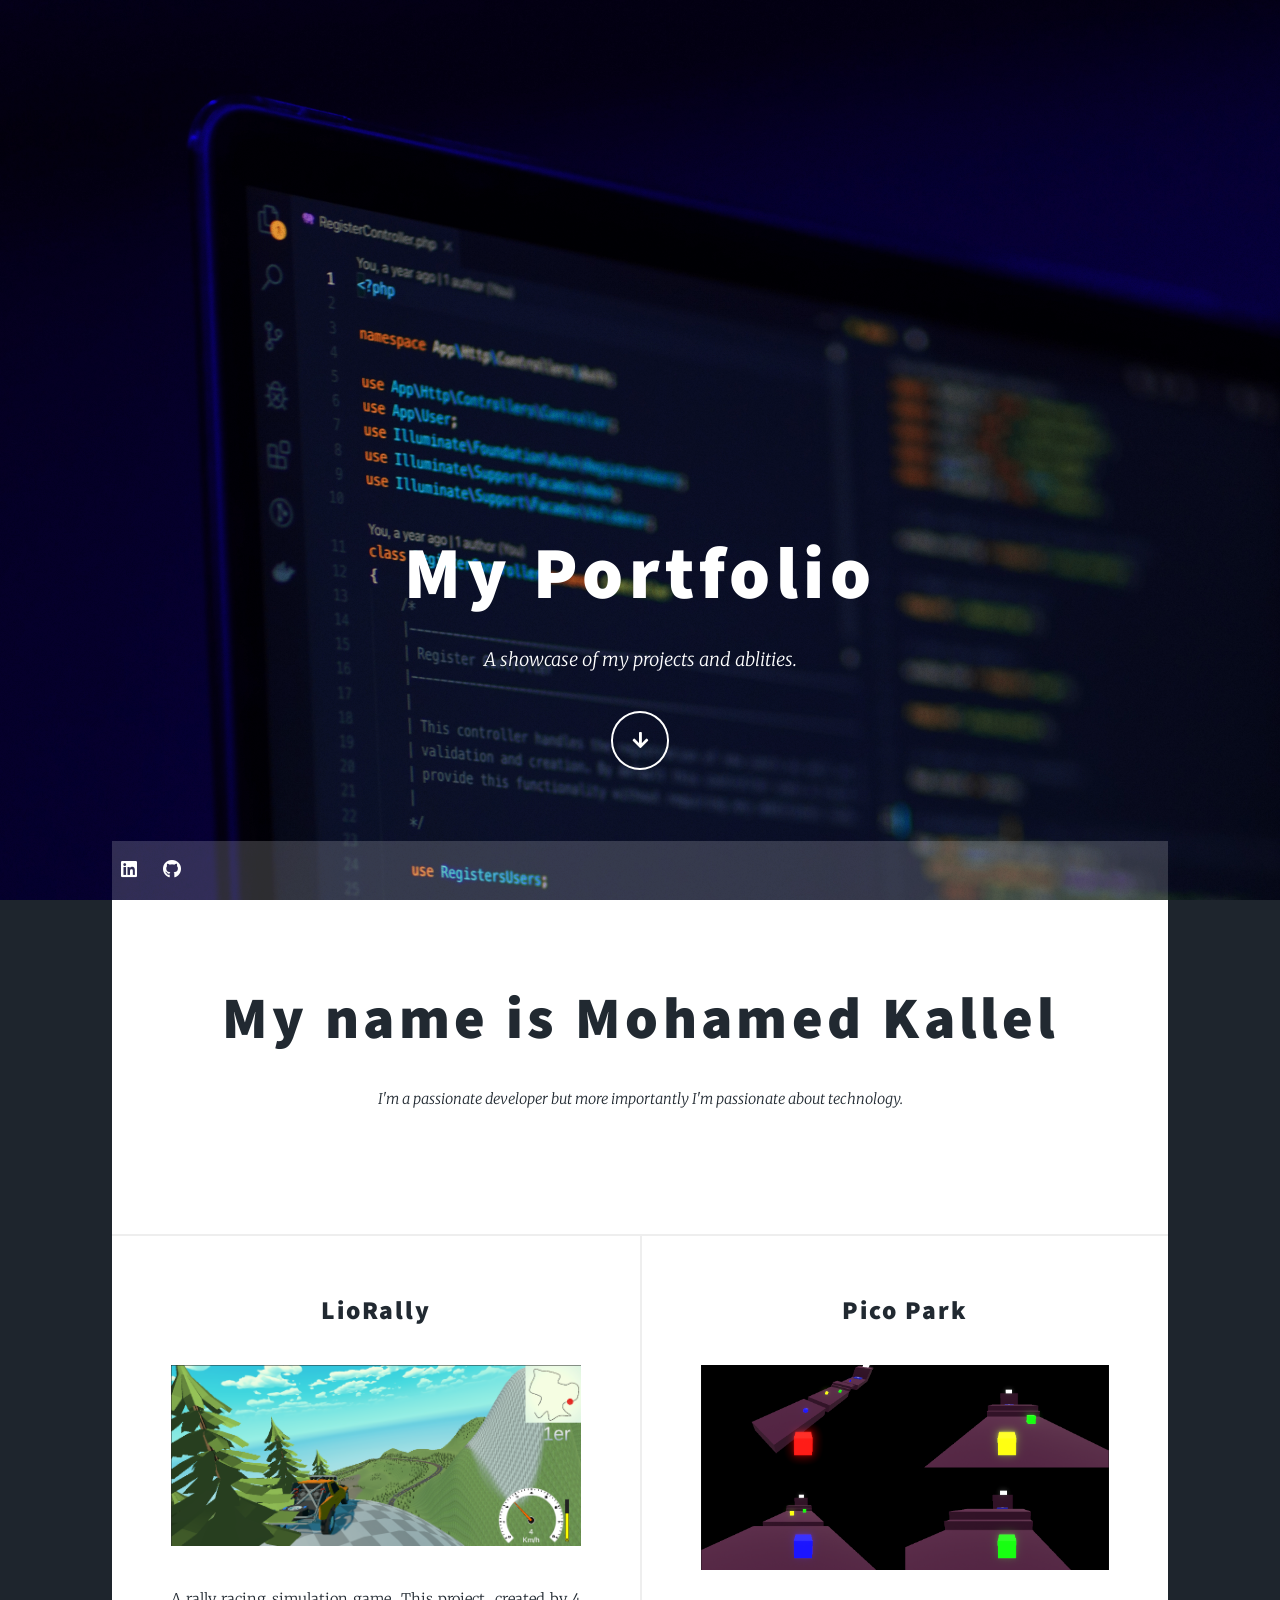
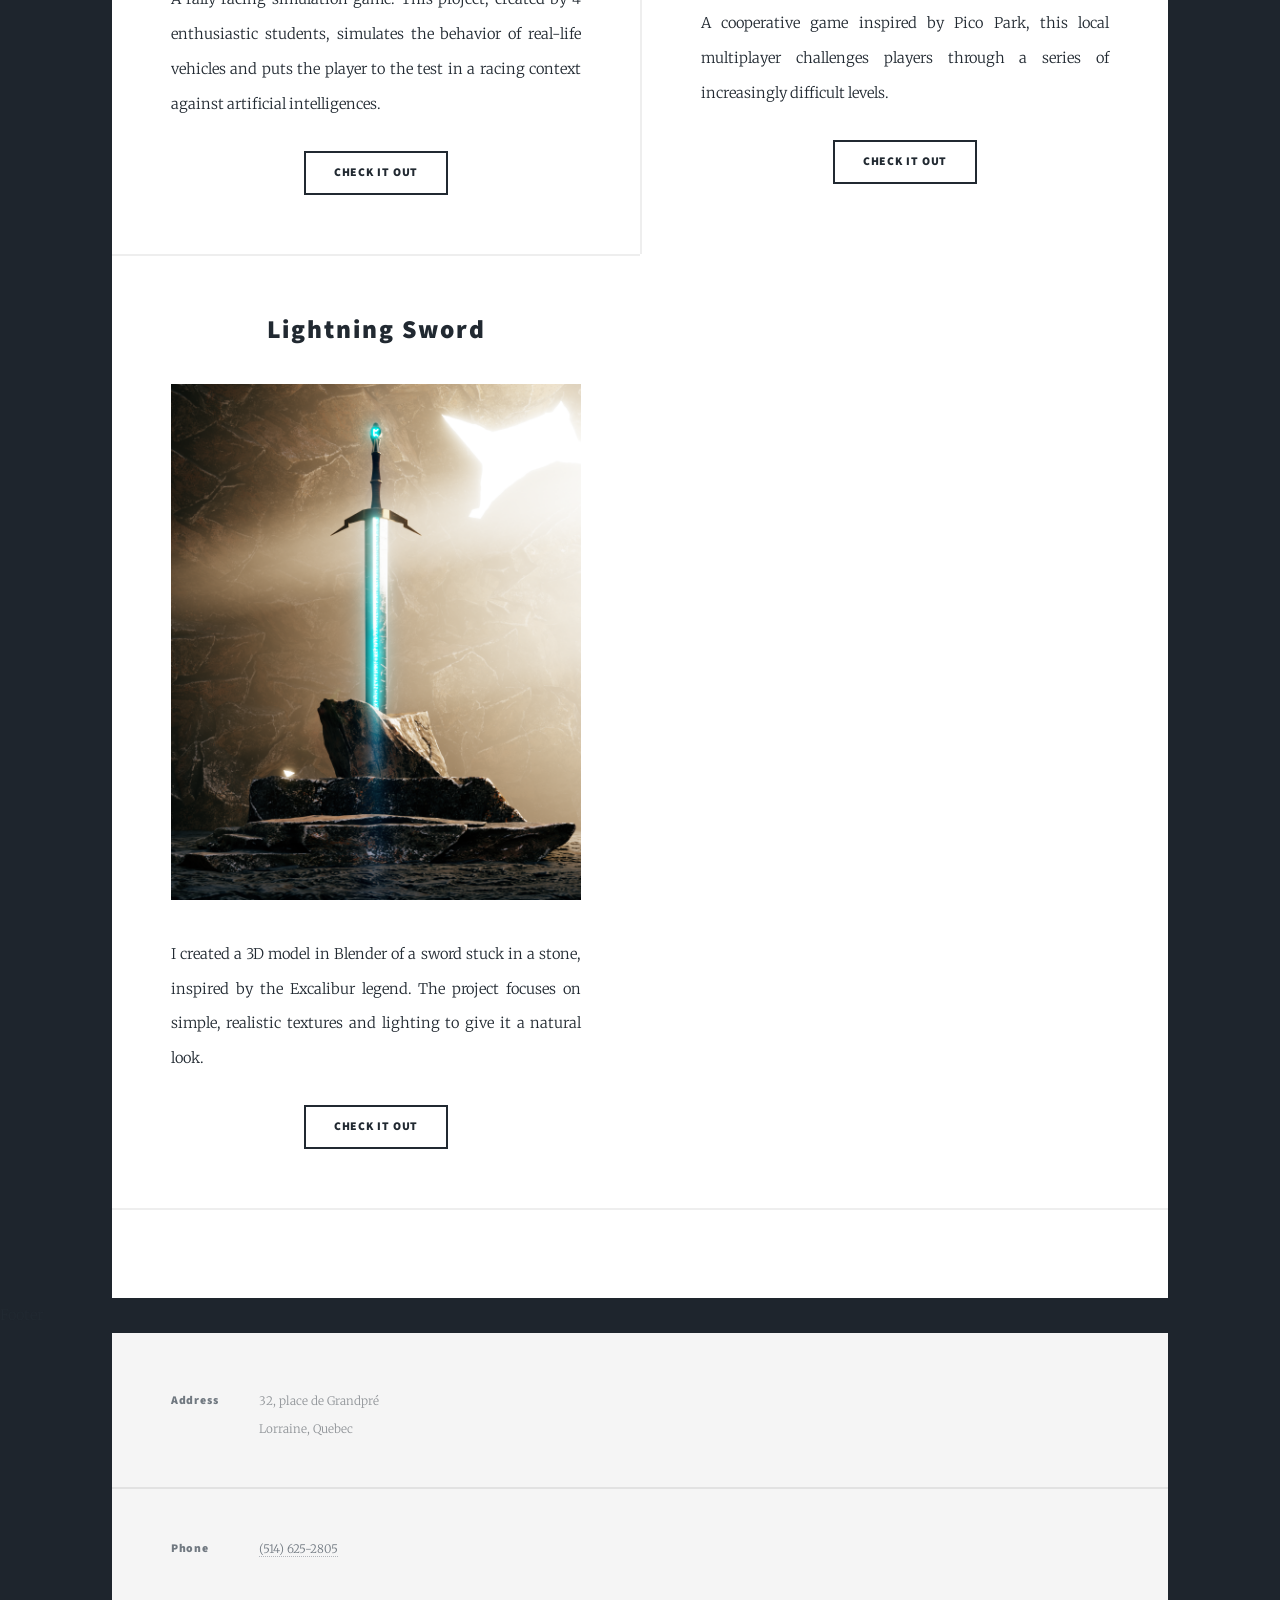
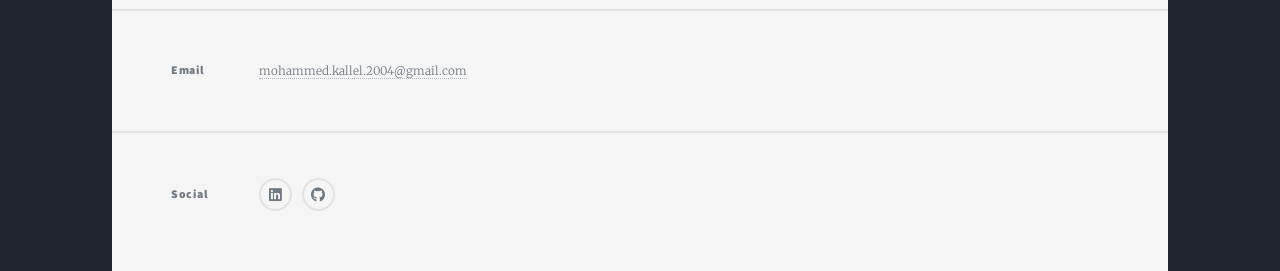
==== commit 1c50e8ee: "liorally" ====
--- a/index.html
+++ b/index.html
@@ -71,7 +71,7 @@
 									<p>A rally racing simulation game. This project, created by 4 enthusiastic students, simulates the behavior of real-life
 									vehicles and puts the player to the test in a racing context against artificial intelligences.</p>
 									<ul class="actions special">
-										<li><a href="https://github.com/Mohammed1306/LioRally" target="_blank" class="button">Check it out</a></li>
+										<li><a href="liorally.html" target="_blank" class="button">Check it out</a></li>
 									</ul>
 								</article>
 								<article>
@@ -85,6 +85,17 @@
 										<li><a href="https://github.com/Mohammed1306/Coop-Game" target="_blank" class="button">Check it out</a></li>
 									</ul>
 								</article>
+								<article>
+									<header>
+										<h2>Lightning Sword</h2>
+									</header>
+									<div class="image fit"><img src="images/SwordInTheStone.png" alt="" /></div>
+									<p>I created a 3D model in Blender of a sword stuck in a stone, inspired by the Excalibur legend. The project focuses on
+									simple, realistic textures and lighting to give it a natural look.</p>
+									<ul class="actions special">
+										<li><a href="https://github.com/Mohammed1306/Coop-Game" target="_blank" class="button">Check it out</a></li>
+									</ul>
+								</article>
 							</section> 
 
 						<!-- Footer -->
@@ -93,7 +104,7 @@
 
 					</div>
 
-				<!-- Footer 
+				Footer 
 					<footer id="footer">
 						<section class="split contact">
 							<section class="alt">
@@ -117,12 +128,7 @@
 								</ul>
 							</section>
 						</section>
-					</footer> -->
-
-				<!-- Copyright -->
-					<div id="copyright">
-						<ul><li>&copy; Untitled</li><li>Design: <a href="https://html5up.net">HTML5 UP</a></li></ul>
-					</div>
+					</footer>
 
 			</div>
 
--- a/assets/css/main.css
+++ b/assets/css/main.css
@@ -4686,4 +4686,33 @@
 			visibility: visible;
 		}
 
-	}+	}
+
+		/* Home button styling */
+		.home-button {
+			display: inline-block;
+			width: 100px;
+			/* Updated width */
+			height: 100px;
+			/* Updated height */
+			border-radius: 50%;
+			background-color: #333;
+			/* Adjust the background color as needed */
+			color: #fff;
+			text-align: center;
+			line-height: 100px;
+			/* Match the height for vertical alignment */
+			font-size: 40px;
+			/* Adjusted font size for the larger button */
+			text-decoration: none;
+			transition: background-color 0.3s ease;
+		}
+	
+		.home-button:hover {
+			background-color: #555;
+			/* Change color on hover */
+		}
+	
+		.home-button .fa-home {
+			vertical-align: middle;
+		}
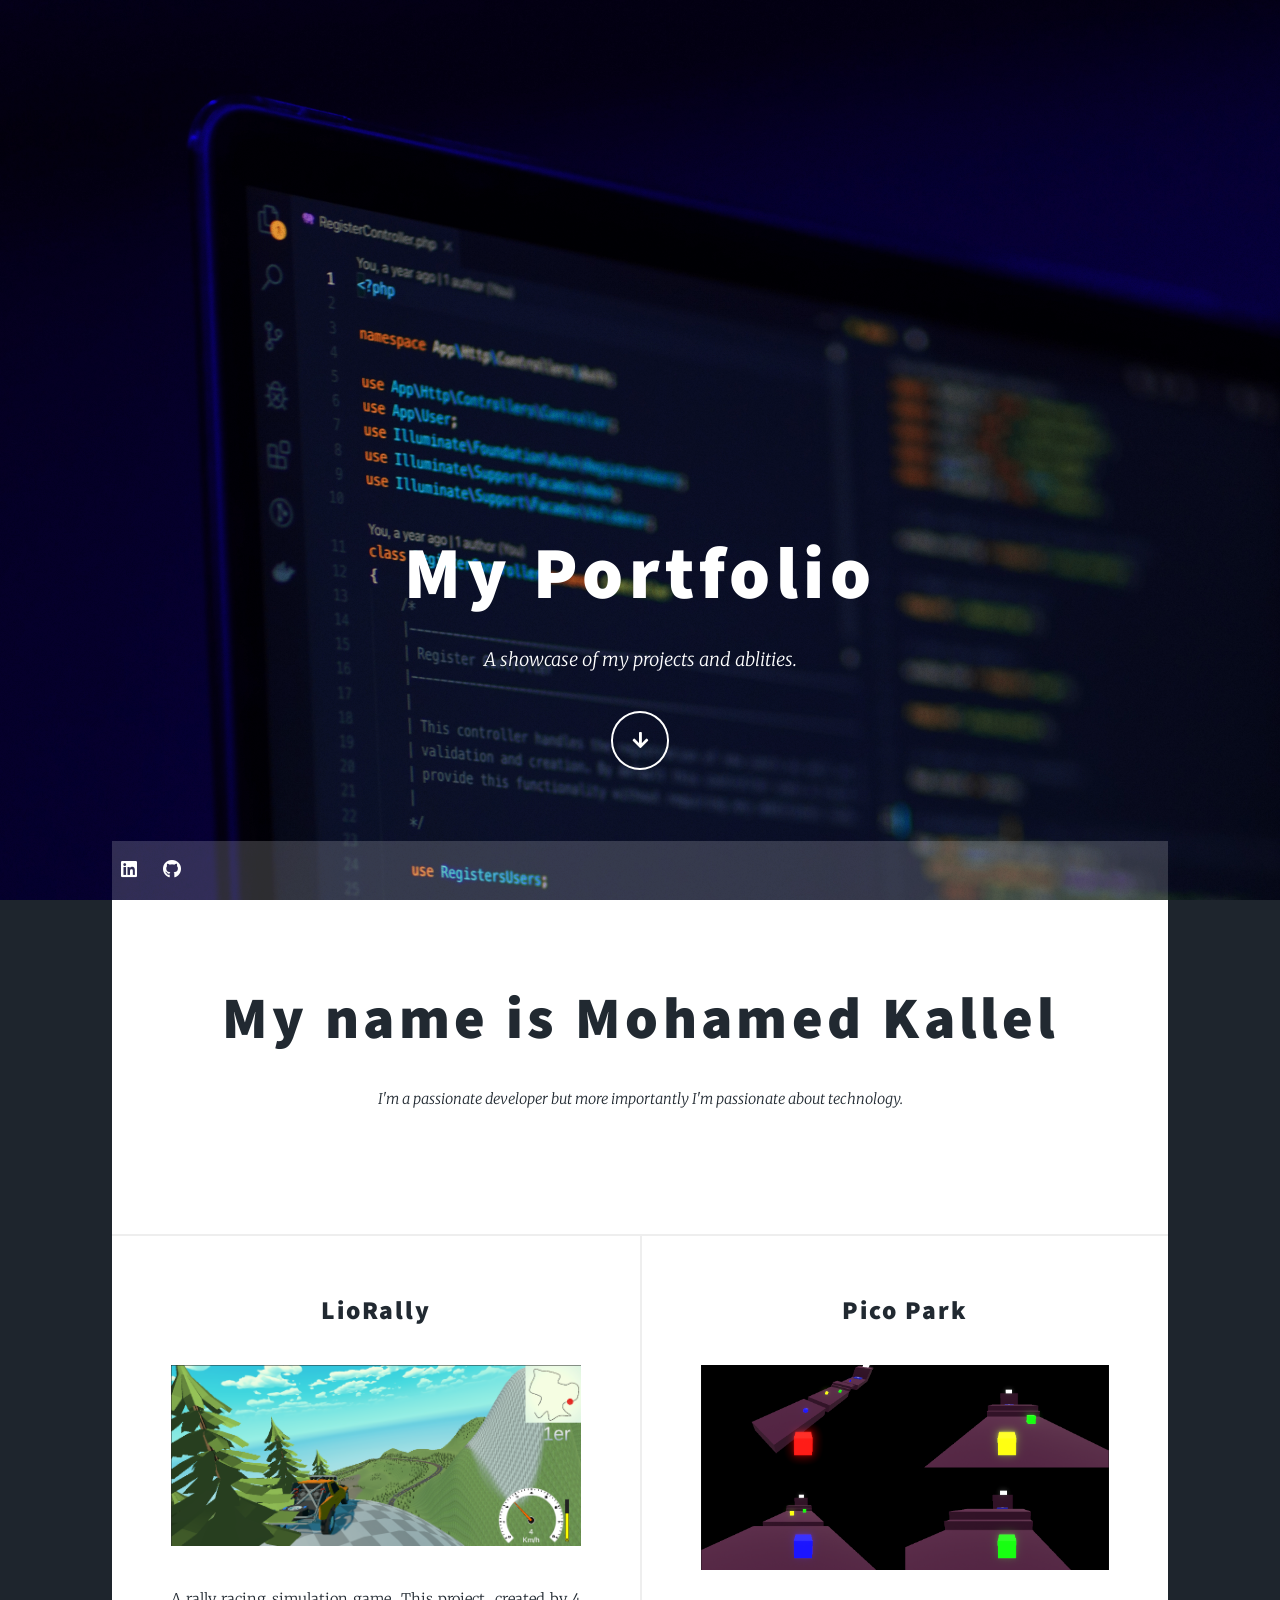
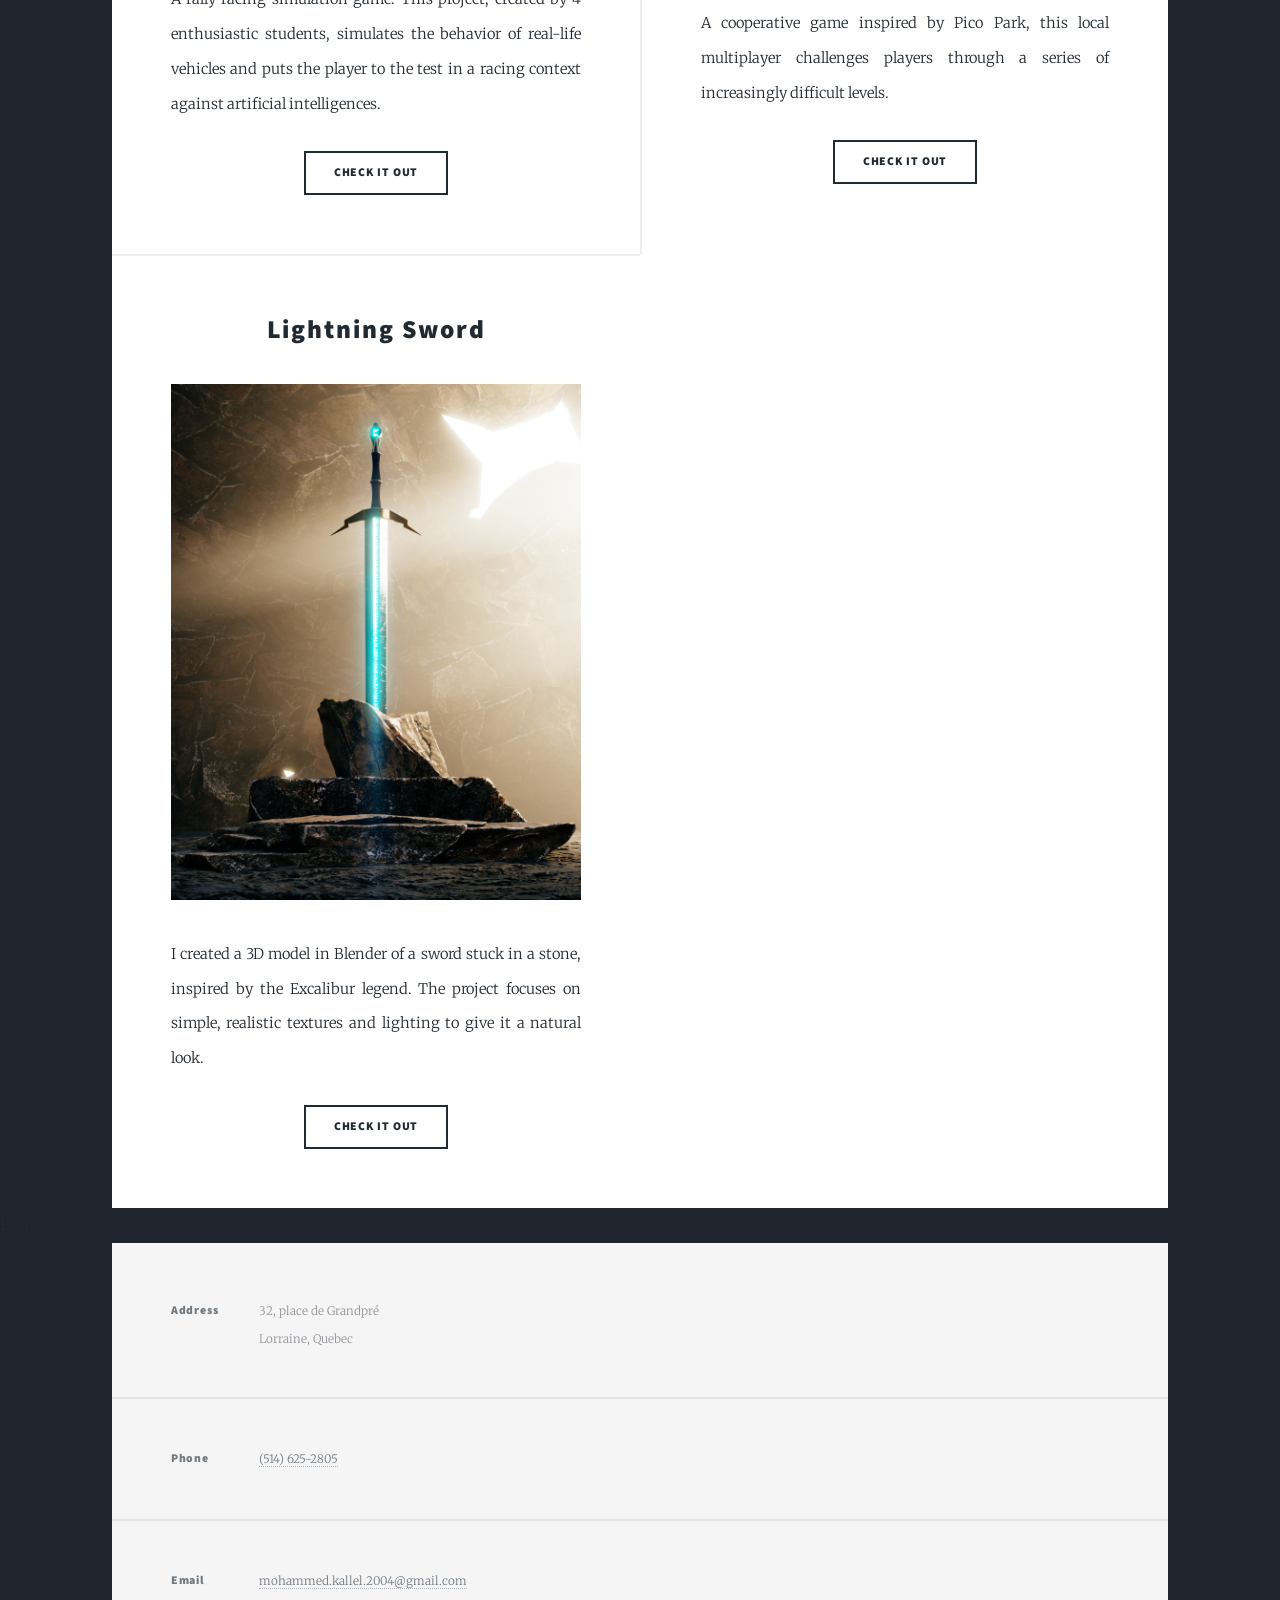
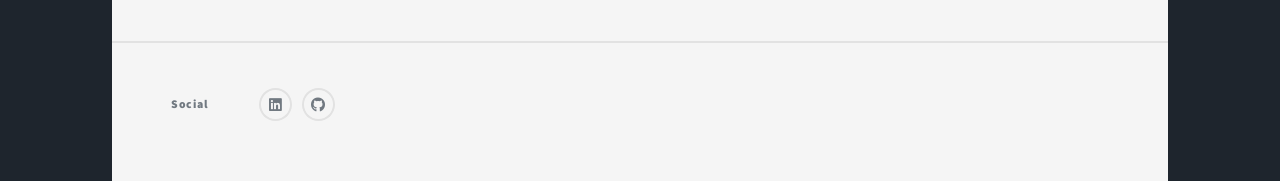
==== commit 1d9e7155: "sword video" ====
--- a/index.html
+++ b/index.html
@@ -26,16 +26,8 @@
 						</ul>
 					</div>
 
-				<!-- Header 
-					<header id="header">
-						<a  class="logo">Portfolio</a>
-					</header> -->
-
 				<!-- Nav -->
 					<nav id="nav">
-						<!-- <ul class="links">
-							<li class="active"><a href="index.html">This is my portfolio</a></li>
-						</ul>-->
 						<ul class="icons">
 							<li><a href="https://www.linkedin.com/in/mohammed-kallel-8b020927a/" target="_blank" class="icon brands fa-linkedin"><span class="label">LinkedIn</span></a></li>
 							<li><a href="https://github.com/Mohammed1306" target="_blank" class="icon brands fa-github"><span class="label">GitHub</span></a></li>
@@ -51,14 +43,6 @@
 									<h2>My name is Mohamed Kallel</h2>
 									<p>I'm a passionate developer but more importantly I'm passionate about technology.</p>
 								</header>
-								<!-- <a href="#" class="image main"><img src="images/LioRally.png" alt="" /></a>
-								<ul class="actions special">
-									<li><a href="#" class="button large">Check it out</a></li>
-								</ul>
-								<a href="#" class="image main"><img src="images/PicoPark.png" alt="" /></a>
-								<ul class="actions special">
-									<li><a href="#" class="button large">Check it out</a></li>
-								</ul>-->
 							</article>
 
 						<!-- Posts -->
@@ -71,7 +55,7 @@
 									<p>A rally racing simulation game. This project, created by 4 enthusiastic students, simulates the behavior of real-life
 									vehicles and puts the player to the test in a racing context against artificial intelligences.</p>
 									<ul class="actions special">
-										<li><a href="liorally.html" target="_blank" class="button">Check it out</a></li>
+										<li><a href="liorally.html" class="button">Check it out</a></li>
 									</ul>
 								</article>
 								<article>
@@ -82,7 +66,7 @@
 									<p>A cooperative game inspired by Pico Park, this local multiplayer challenges players through a series of increasingly
 									difficult levels.</p>
 									<ul class="actions special">
-										<li><a href="https://github.com/Mohammed1306/Coop-Game" target="_blank" class="button">Check it out</a></li>
+										<li><a href="https://github.com/Mohammed1306/Coop-Game" class="button">Check it out</a></li>
 									</ul>
 								</article>
 								<article>
@@ -93,15 +77,10 @@
 									<p>I created a 3D model in Blender of a sword stuck in a stone, inspired by the Excalibur legend. The project focuses on
 									simple, realistic textures and lighting to give it a natural look.</p>
 									<ul class="actions special">
-										<li><a href="https://github.com/Mohammed1306/Coop-Game" target="_blank" class="button">Check it out</a></li>
+										<li><a href="lightningSword.html" class="button">Check it out</a></li>
 									</ul>
 								</article>
 							</section> 
-
-						<!-- Footer -->
-							<footer>
-							</footer>
-
 					</div>
 
 				Footer 
--- a/assets/css/main.css
+++ b/assets/css/main.css
@@ -4686,33 +4686,4 @@
 			visibility: visible;
 		}
 
-	}
-
-		/* Home button styling */
-		.home-button {
-			display: inline-block;
-			width: 100px;
-			/* Updated width */
-			height: 100px;
-			/* Updated height */
-			border-radius: 50%;
-			background-color: #333;
-			/* Adjust the background color as needed */
-			color: #fff;
-			text-align: center;
-			line-height: 100px;
-			/* Match the height for vertical alignment */
-			font-size: 40px;
-			/* Adjusted font size for the larger button */
-			text-decoration: none;
-			transition: background-color 0.3s ease;
-		}
-	
-		.home-button:hover {
-			background-color: #555;
-			/* Change color on hover */
-		}
-	
-		.home-button .fa-home {
-			vertical-align: middle;
-		}+	}
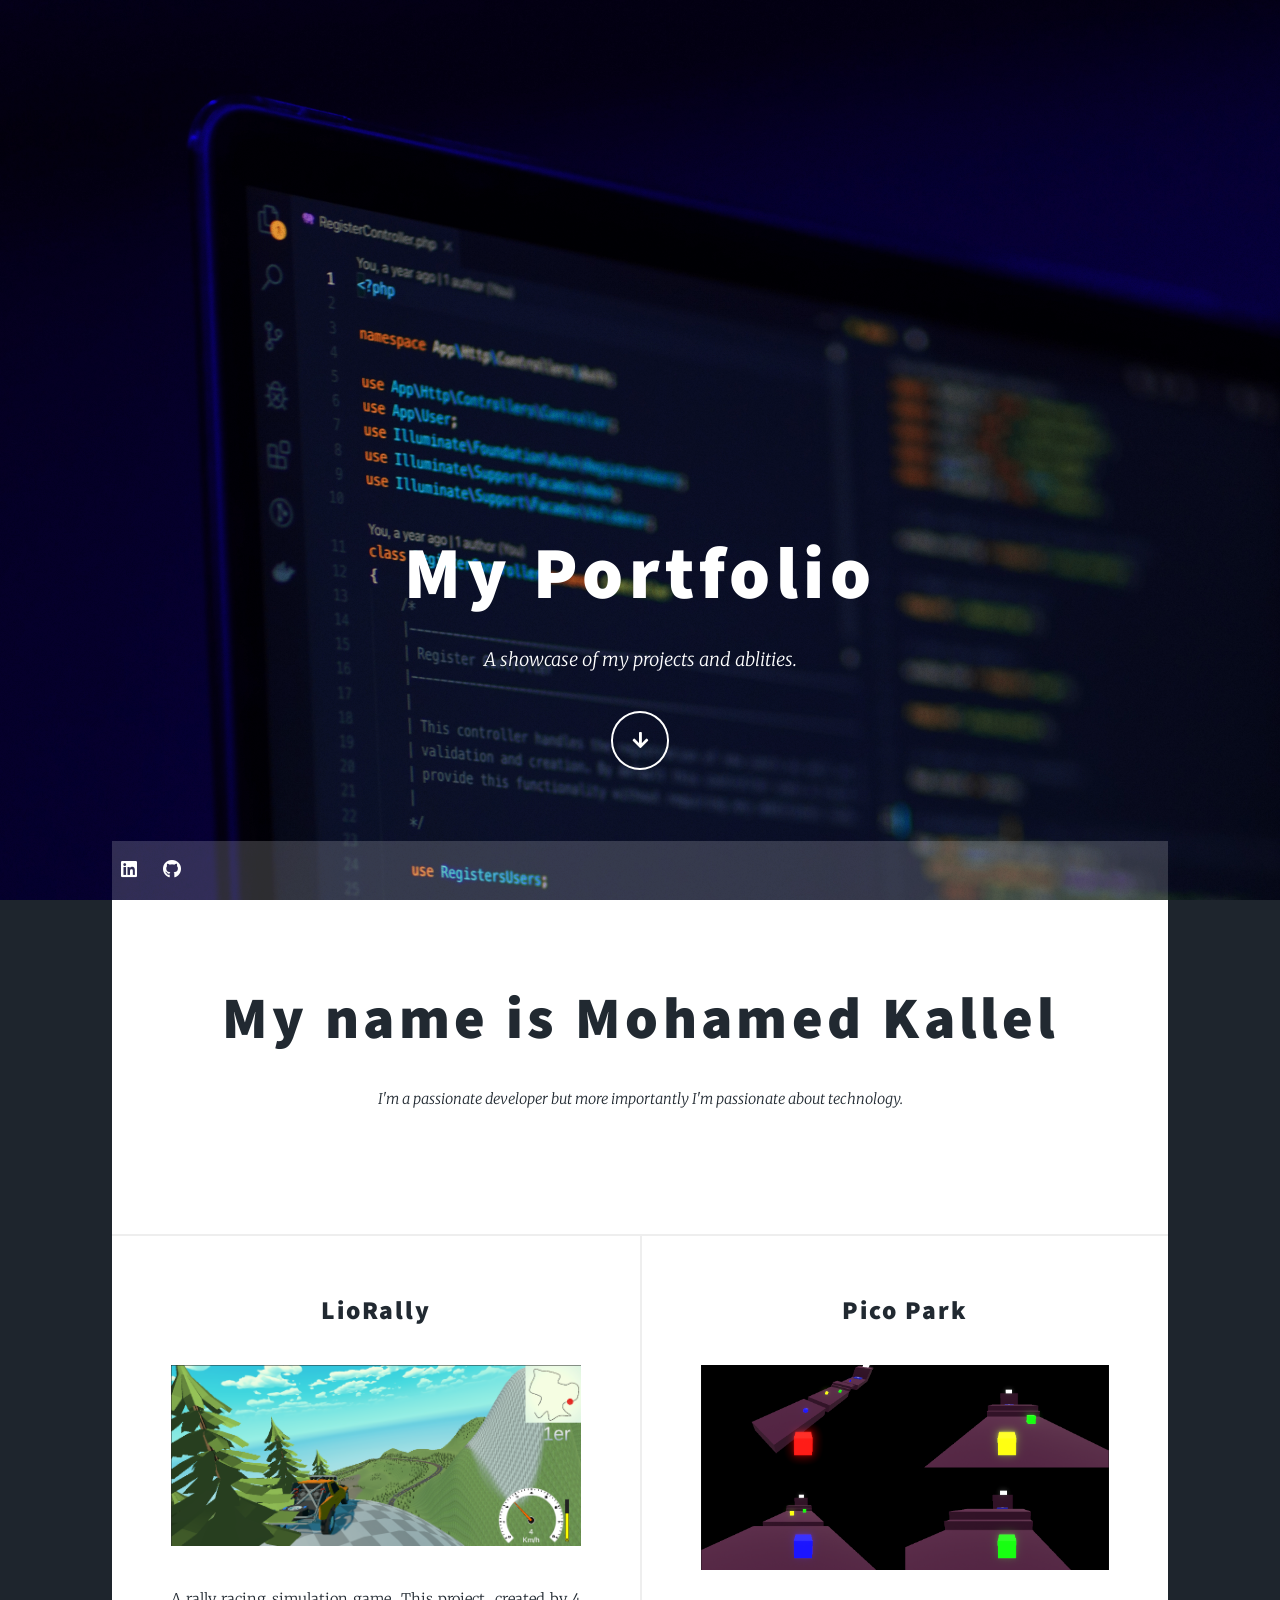
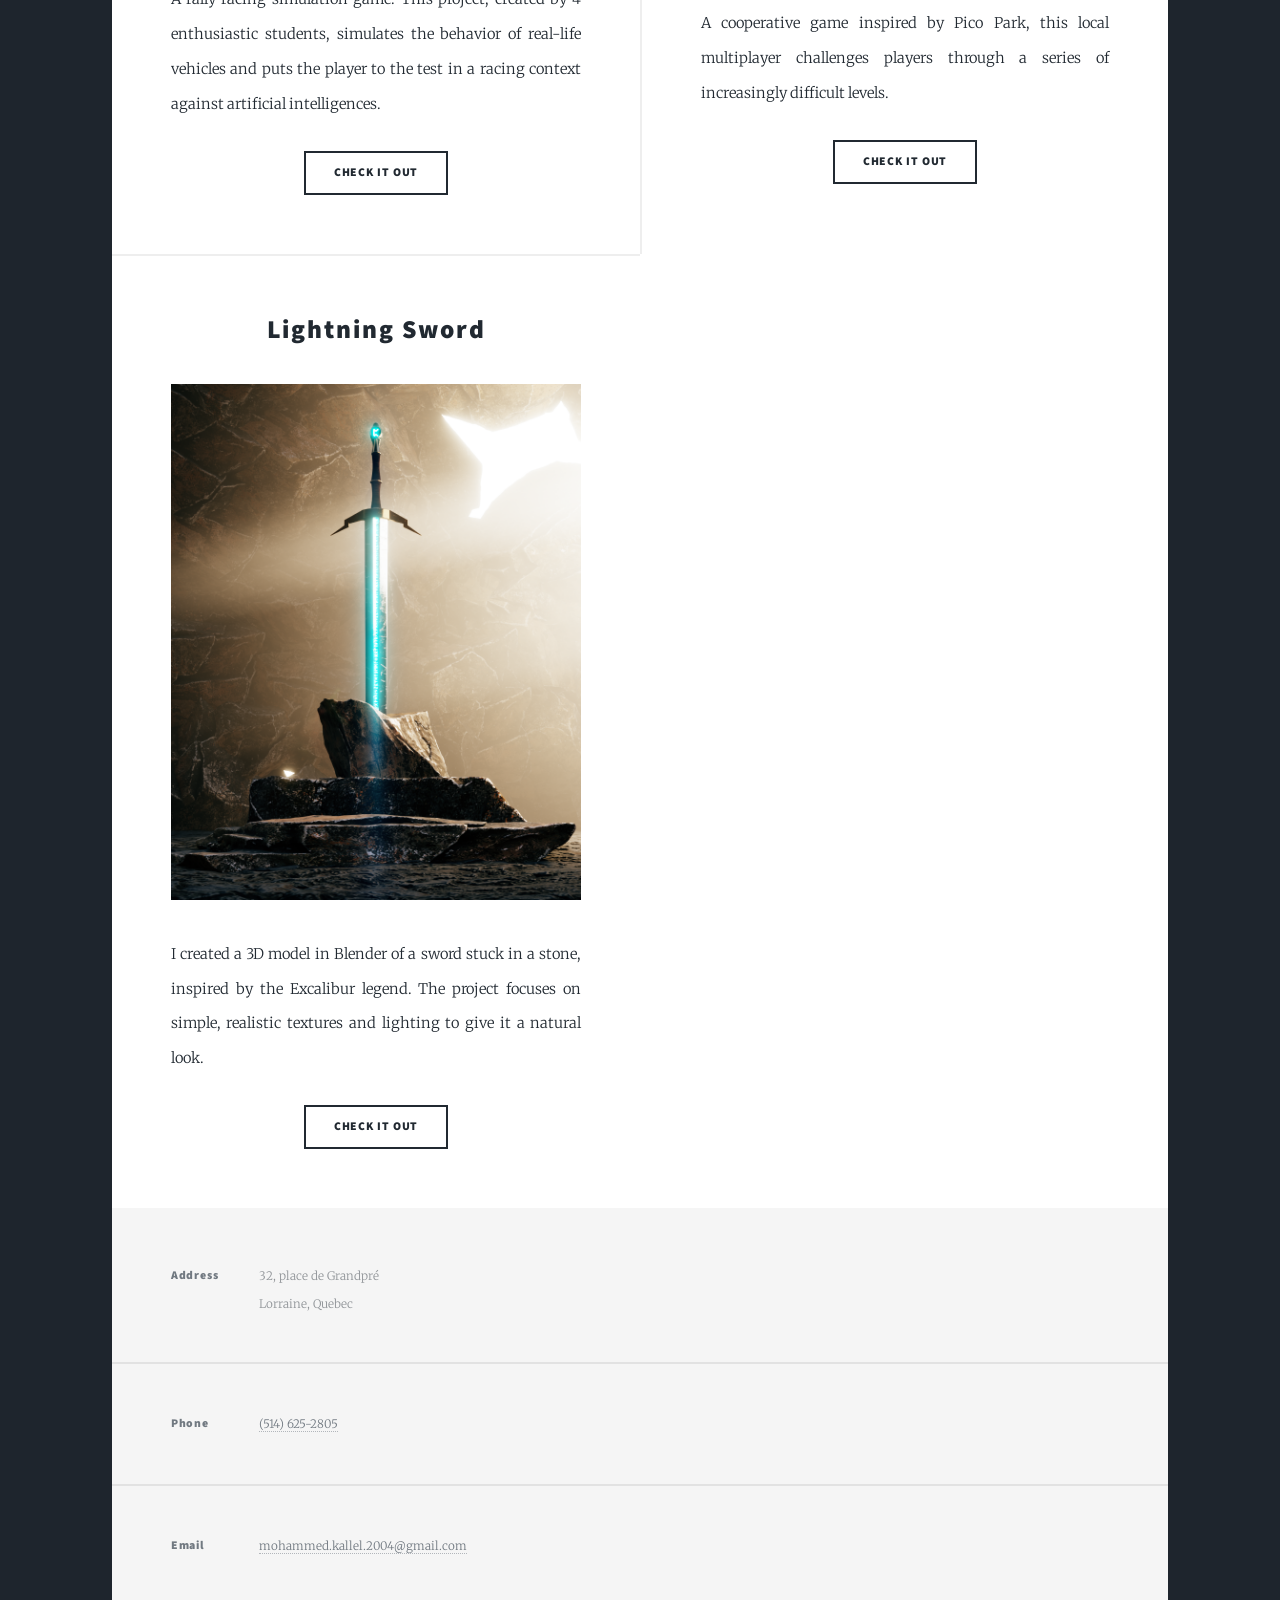
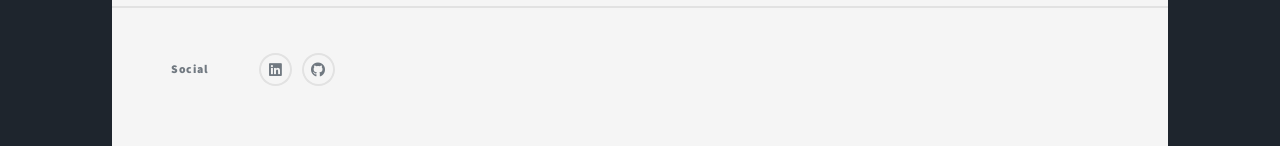
==== commit dedfef93: "sword video" ====
--- a/index.html
+++ b/index.html
@@ -83,7 +83,6 @@
 							</section> 
 					</div>
 
-				Footer 
 					<footer id="footer">
 						<section class="split contact">
 							<section class="alt">
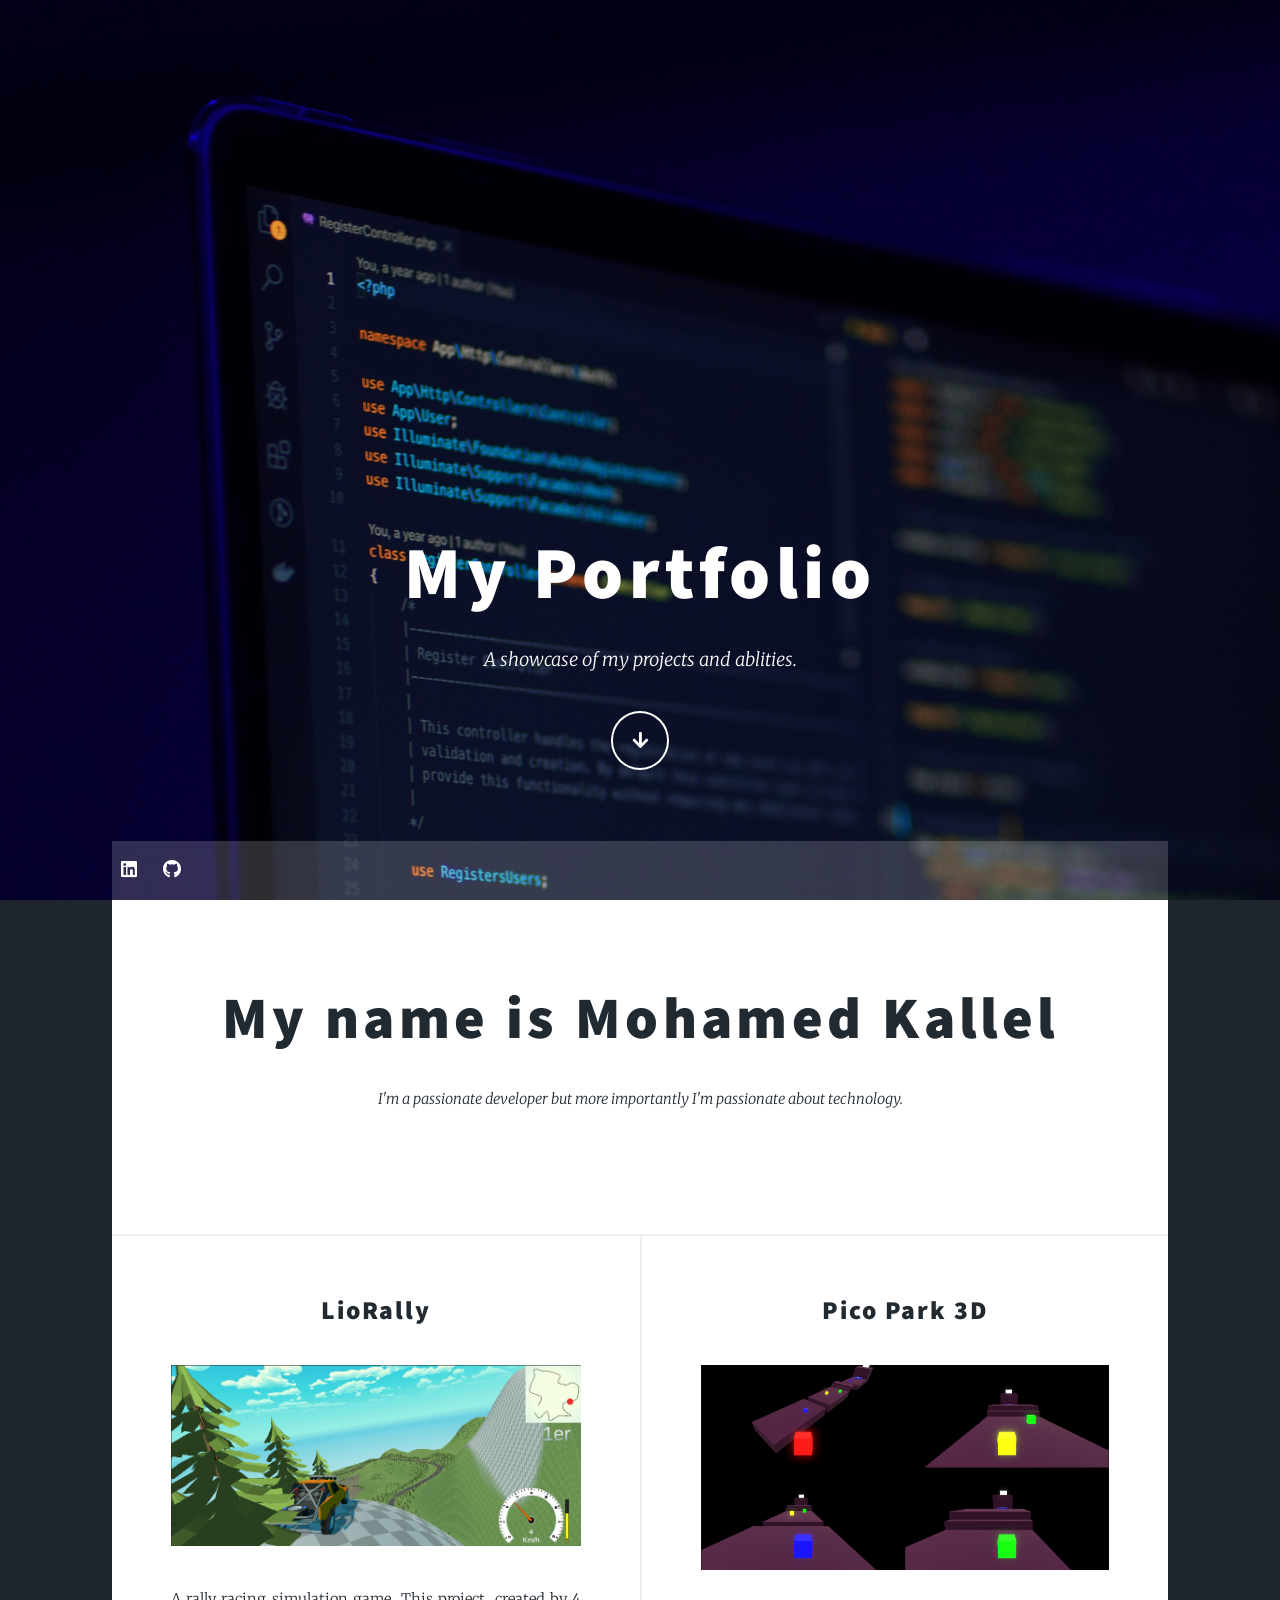
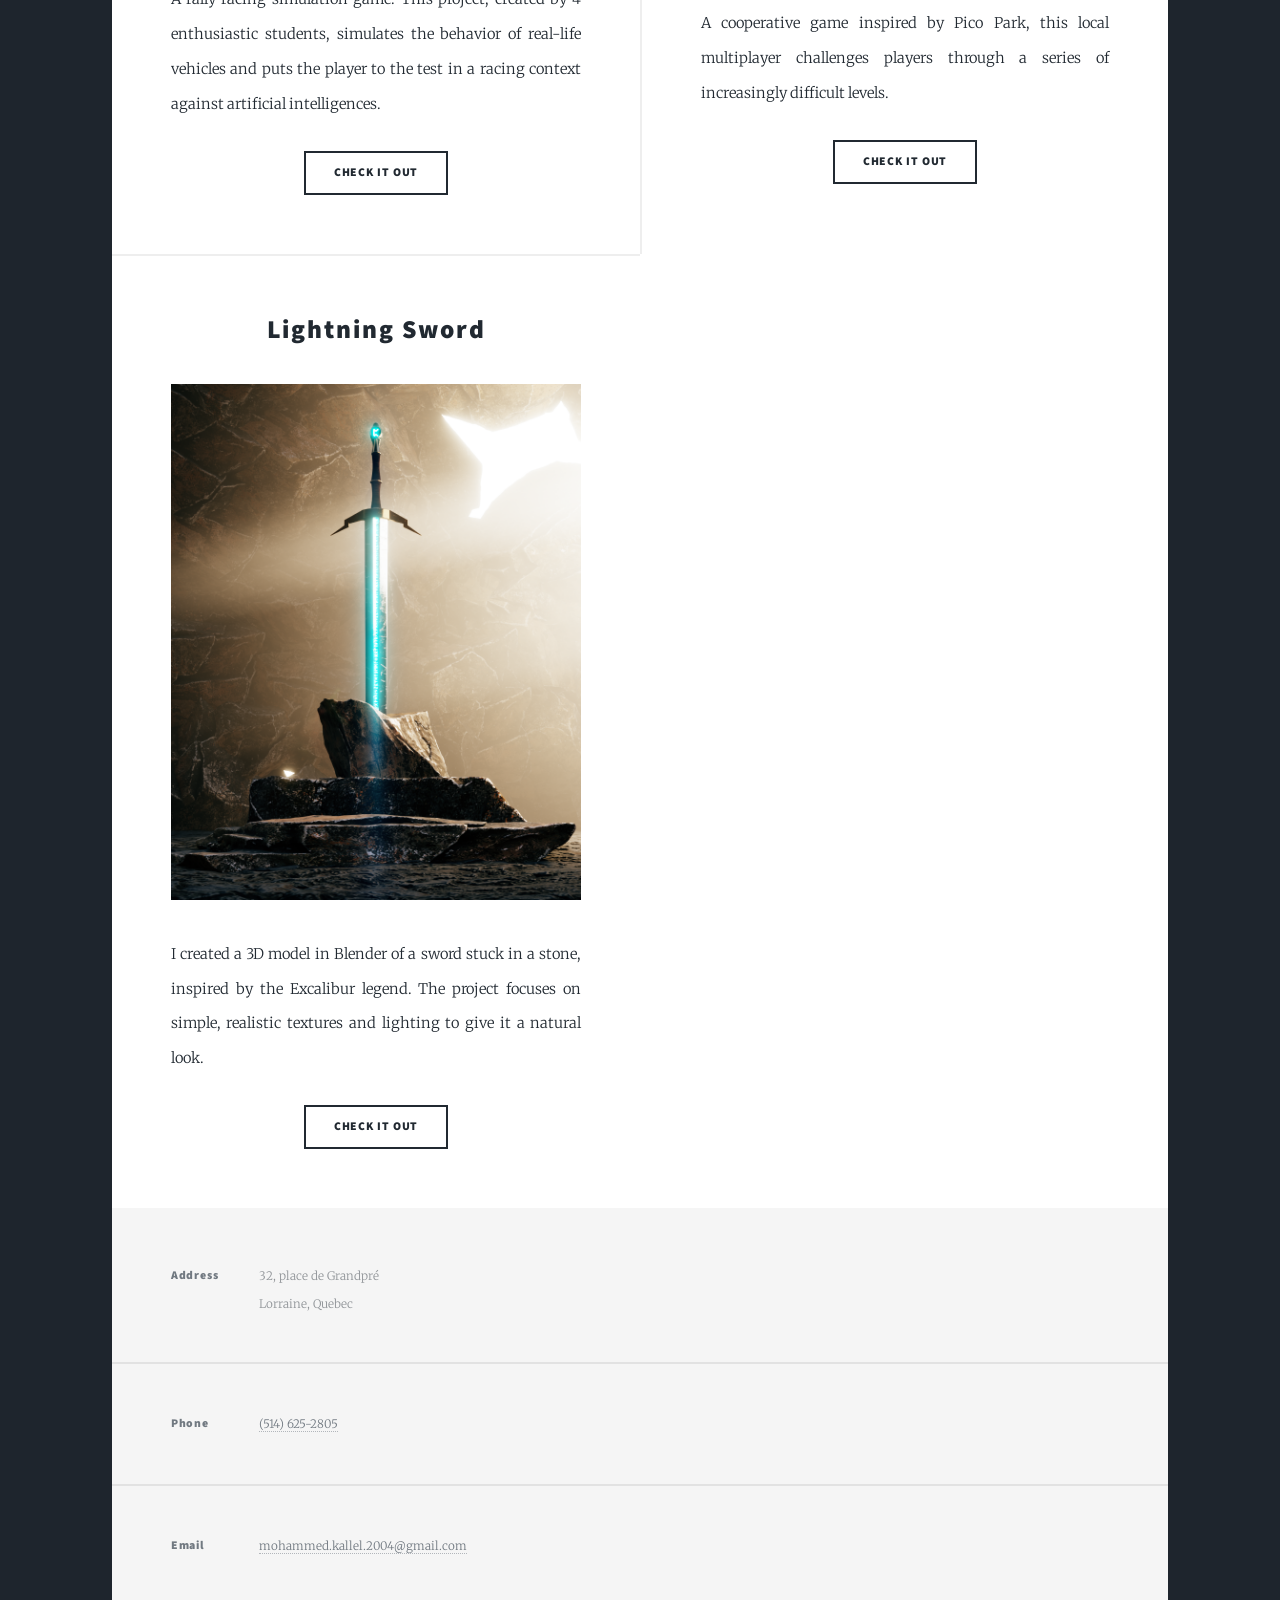
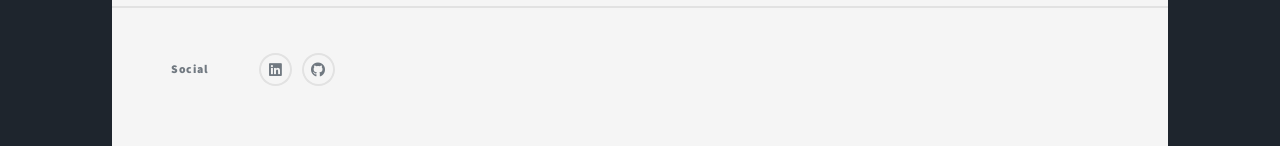
==== commit d5844c60: "pico park" ====
--- a/index.html
+++ b/index.html
@@ -60,13 +60,13 @@
 								</article>
 								<article>
 									<header>
-										<h2>Pico Park</h2>
+										<h2>Pico Park 3D</h2>
 									</header>
 									<div class="image fit"><img src="images/PicoPark.png" alt="" /></div>
 									<p>A cooperative game inspired by Pico Park, this local multiplayer challenges players through a series of increasingly
 									difficult levels.</p>
 									<ul class="actions special">
-										<li><a href="https://github.com/Mohammed1306/Coop-Game" class="button">Check it out</a></li>
+										<li><a href="picoPark.html" class="button">Check it out</a></li>
 									</ul>
 								</article>
 								<article>
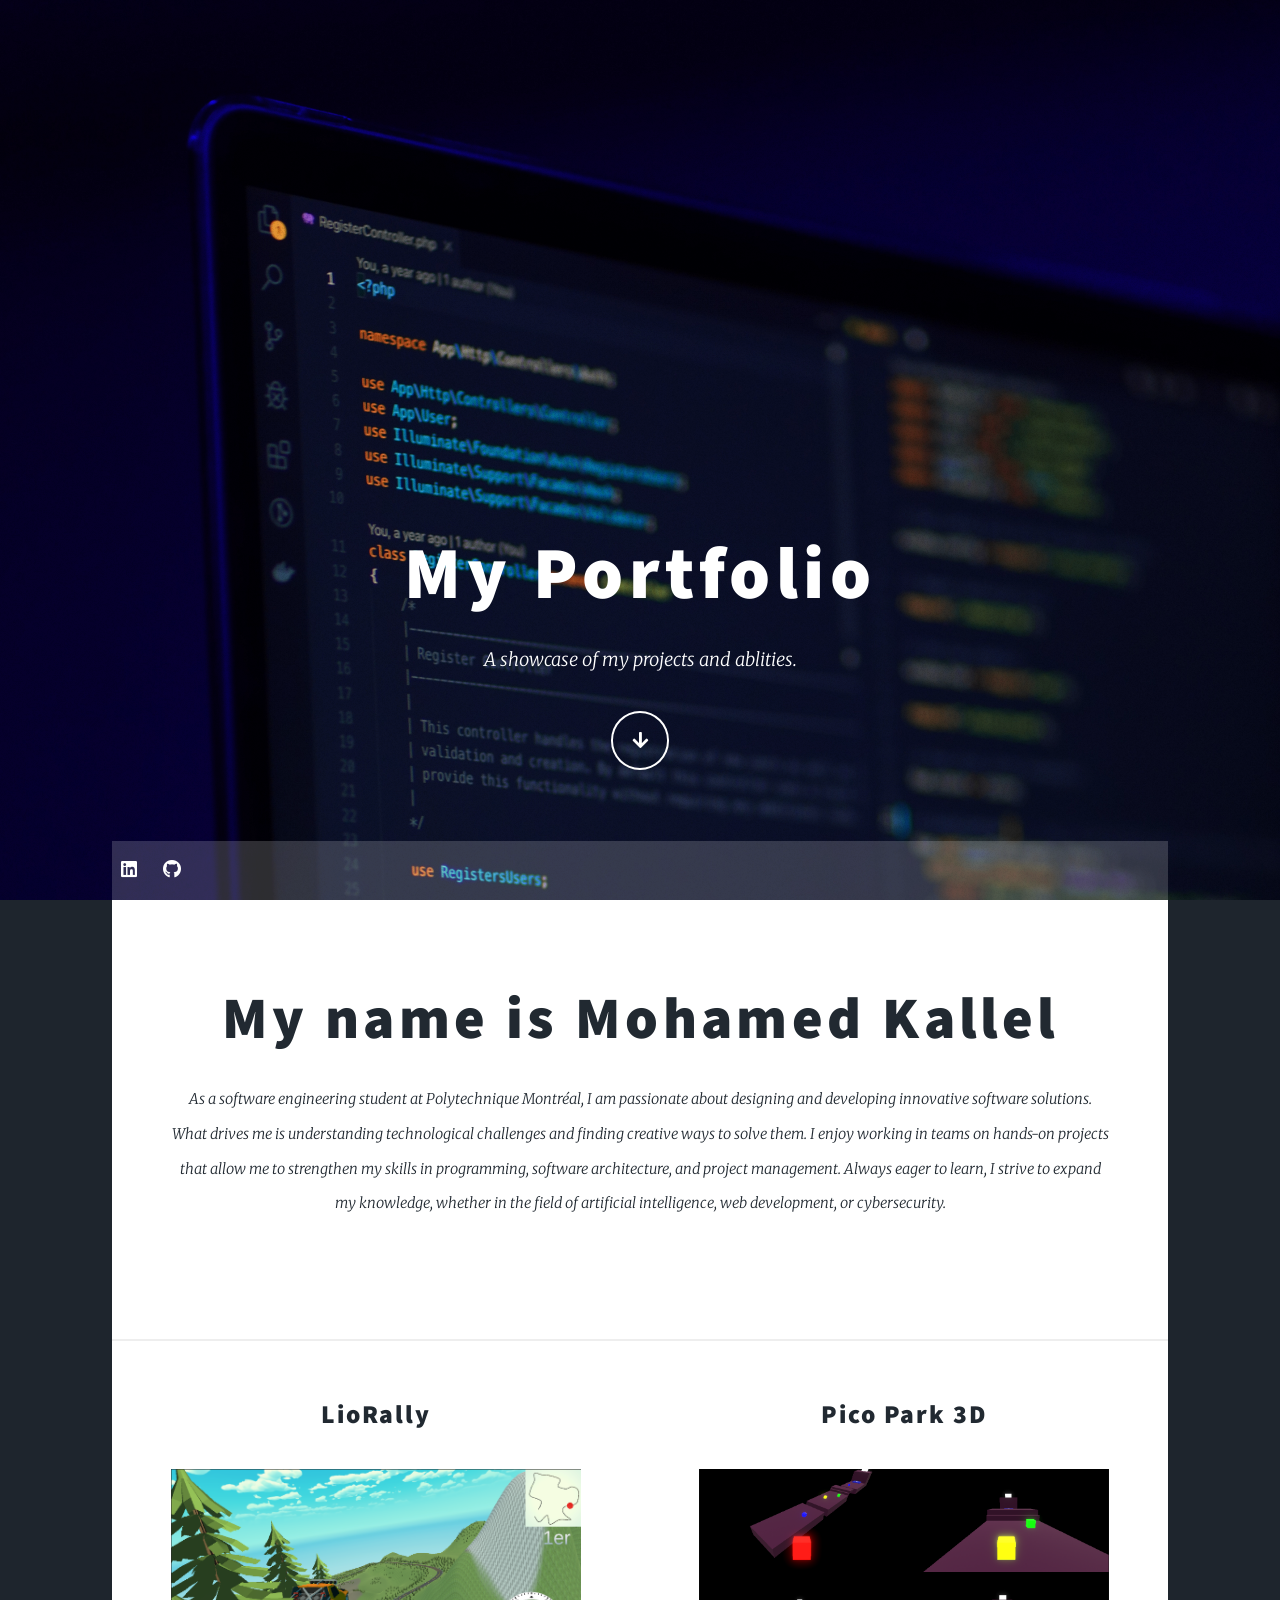
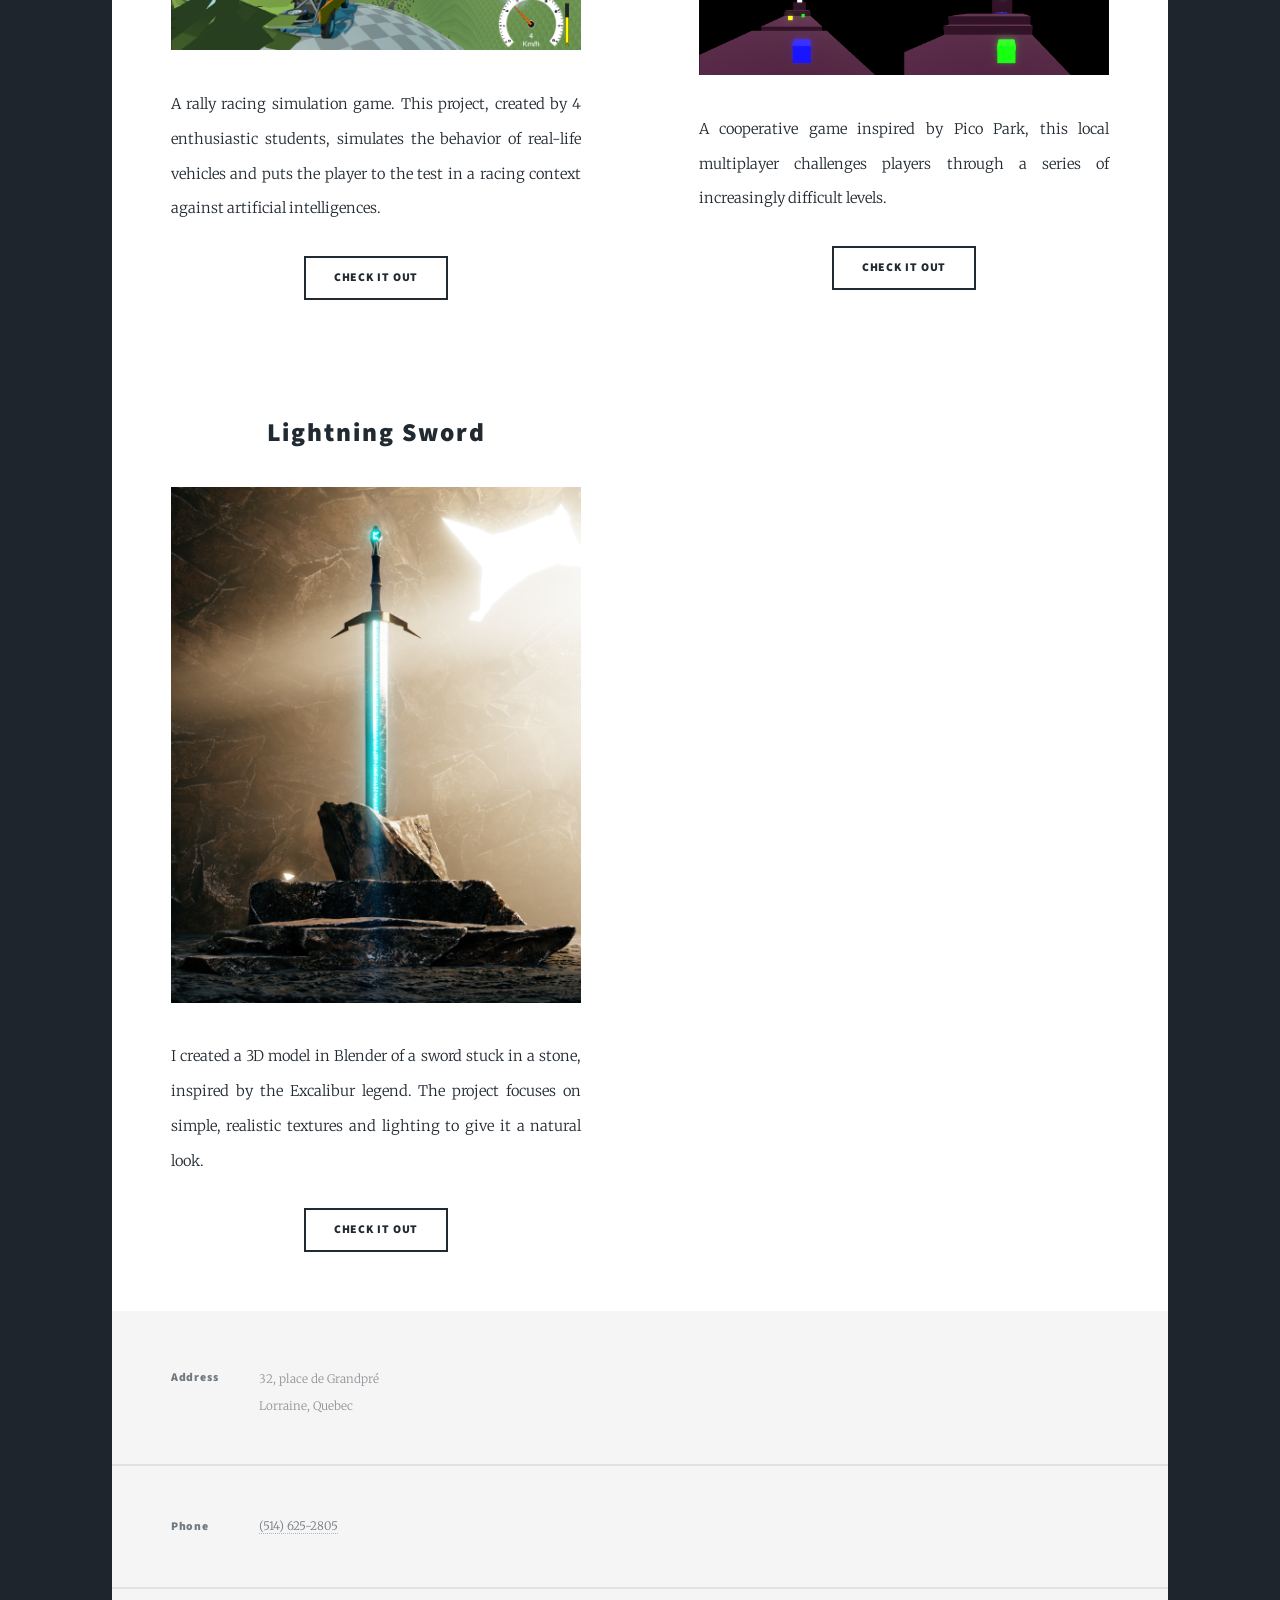
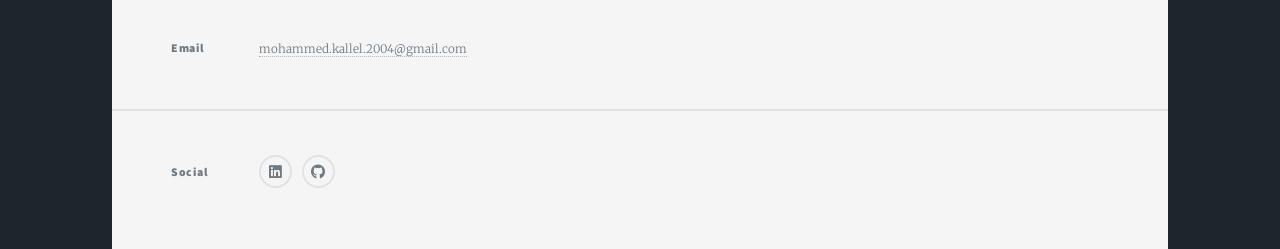
==== commit 0feacb72: "pico park" ====
--- a/index.html
+++ b/index.html
@@ -41,7 +41,11 @@
 							<article class="post featured">
 								<header class="major">
 									<h2>My name is Mohamed Kallel</h2>
-									<p>I'm a passionate developer but more importantly I'm passionate about technology.</p>
+									<p>As a software engineering student at Polytechnique Montréal, I am passionate about designing and developing innovative
+									software solutions. What drives me is understanding technological challenges and finding creative ways to solve them. I
+									enjoy working in teams on hands-on projects that allow me to strengthen my skills in programming, software architecture,
+									and project management. Always eager to learn, I strive to expand my knowledge, whether in the field of artificial
+									intelligence, web development, or cybersecurity.</p>
 								</header>
 							</article>
 
--- a/assets/css/main.css
+++ b/assets/css/main.css
@@ -3862,10 +3862,6 @@
 			}
 
 			#main > .posts > article {
-				border-color: #eeeeee;
-				border-left-width: 2px;
-				border-style: solid;
-				border-top-width: 2px;
 				text-align: center;
 			}
 
